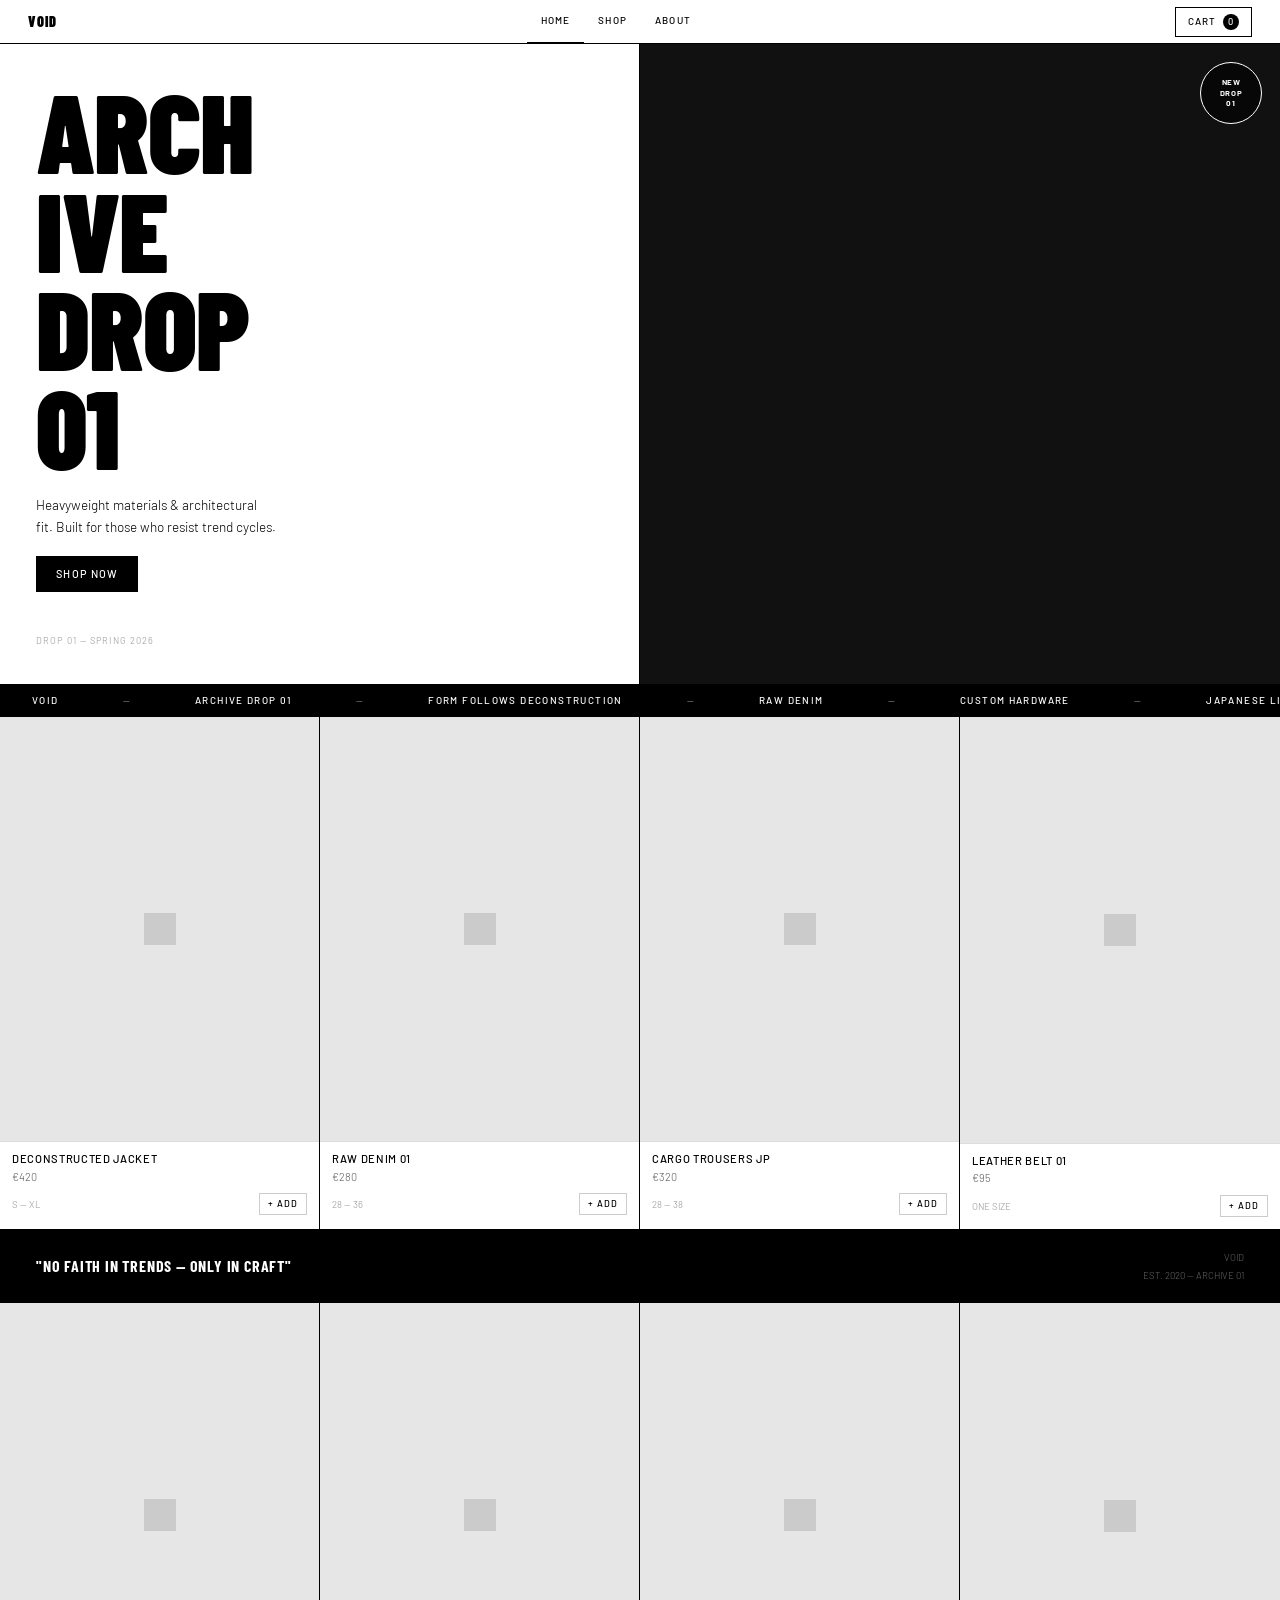
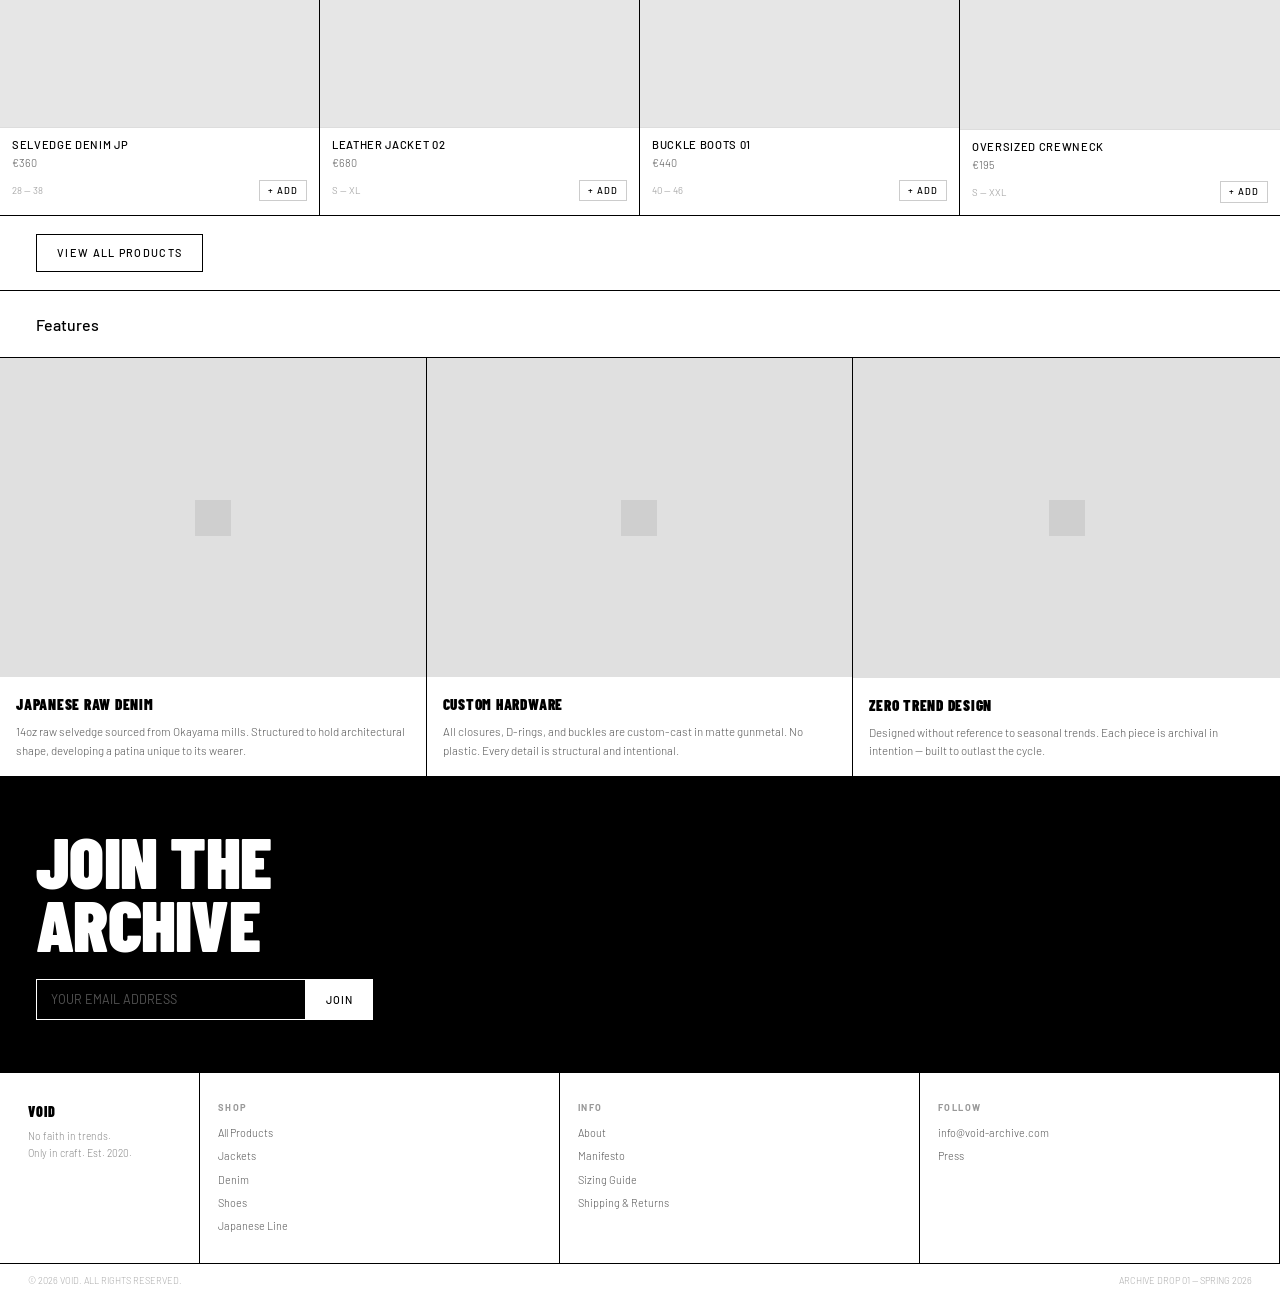
==== index.html @ afbc266a "Add files via upload" ====
<!DOCTYPE html>
<html lang="en">
<head>
  <meta charset="UTF-8" />
  <meta name="viewport" content="width=device-width, initial-scale=1.0" />
  <title>VOID</title>
  <link rel="preconnect" href="https://fonts.googleapis.com" />
  <link href="https://fonts.googleapis.com/css2?family=Barlow+Condensed:wght@700;900&family=Barlow:wght@300;400;500&display=swap" rel="stylesheet" />
  <link rel="stylesheet" href="style.css" />
</head>
<body>

<header>
  <span class="logo" role="button" tabindex="0" onclick="go('landing')">VOID</span>
  <nav class="nav">
    <span class="nav-link active" role="button" tabindex="0" id="nl-landing" onclick="go('landing')">HOME</span>
    <span class="nav-link" role="button" tabindex="0" id="nl-shop" onclick="go('shop')">SHOP</span>
    <span class="nav-link" role="button" tabindex="0" id="nl-about" onclick="go('about')">ABOUT</span>
  </nav>
  <button class="cart-btn" onclick="toggleCart()">
    CART <span class="cart-count" id="cart-count">0</span>
  </button>
</header>

<!-- home page -->
<div class="page active" id="page-landing">

  <section class="hero">
    <div class="hero-l">
      <div>
        <h1 class="d hero-title">ARCH<br>IVE<br>DROP<br>01</h1>
        <div class="hero-desc">
          <p>Heavyweight materials &amp; architectural fit. Built for those who resist trend cycles.</p>
          <button class="btn btn-black" onclick="go('shop')">SHOP NOW</button>
        </div>
      </div>
      <span class="hero-drop">Drop 01 — Spring 2026</span>
    </div>
    <div class="hero-r">
      <img class="hero-photo" id="b64-img-1" src="[data-uri]" alt="VOID Archive Drop 01" />
      <div class="hero-badge">NEW<br>DROP<br>01</div>
    </div>
  </section>

  <!-- scrolling text -->
  <div class="ticker">
    <div class="ticker-inner">
      <span class="ticker-item">VOID</span><span class="ticker-item ticker-sep">—</span>
      <span class="ticker-item">ARCHIVE DROP 01</span><span class="ticker-item ticker-sep">—</span>
      <span class="ticker-item">FORM FOLLOWS DECONSTRUCTION</span><span class="ticker-item ticker-sep">—</span>
      <span class="ticker-item">RAW DENIM</span><span class="ticker-item ticker-sep">—</span>
      <span class="ticker-item">CUSTOM HARDWARE</span><span class="ticker-item ticker-sep">—</span>
      <span class="ticker-item">JAPANESE LINE</span><span class="ticker-item ticker-sep">—</span>
      <span class="ticker-item">VOID</span><span class="ticker-item ticker-sep">—</span>
      <span class="ticker-item">ARCHIVE DROP 01</span><span class="ticker-item ticker-sep">—</span>
      <span class="ticker-item">FORM FOLLOWS DECONSTRUCTION</span><span class="ticker-item ticker-sep">—</span>
      <span class="ticker-item">RAW DENIM</span><span class="ticker-item ticker-sep">—</span>
      <span class="ticker-item">CUSTOM HARDWARE</span><span class="ticker-item ticker-sep">—</span>
      <span class="ticker-item">JAPANESE LINE</span><span class="ticker-item ticker-sep">—</span>
    </div>
  </div>

  <!-- products list -->
  <section class="pstrip">
    <div class="pcard" role="button" tabindex="0" onclick="addToCart('DECONSTRUCTED JACKET', 420)">
      <div class="pthumb"><svg width="32" height="32" viewBox="0 0 32 32" class="ph"><rect width="32" height="32" fill="#555"/></svg><div class="pthumb-ov"></div></div>
      <div class="pinfo">
        <div class="pname">DECONSTRUCTED JACKET</div><div class="pprice">€420</div></div>
      <div class="pmeta"><span class="psizes">S — XL</span><button class="padd" onclick="event.stopPropagation();addToCart('DECONSTRUCTED JACKET', 420)">+ ADD</button></div>
    </div>
    <div class="pcard" role="button" tabindex="0" onclick="addToCart('RAW DENIM 01', 280)">
      <div class="pthumb"><svg width="32" height="32" viewBox="0 0 32 32" class="ph"><rect width="32" height="32" fill="#555"/></svg><div class="pthumb-ov"></div></div>
      <div class="pinfo">
        <div class="pname">RAW DENIM 01</div><div class="pprice">€280</div></div>
      <div class="pmeta"><span class="psizes">28 — 36</span><button class="padd" onclick="event.stopPropagation();addToCart('RAW DENIM 01', 280)">+ ADD</button></div>
    </div>
    <div class="pcard" role="button" tabindex="0" onclick="addToCart('CARGO TROUSERS JP', 320)">
      <div class="pthumb"><svg width="32" height="32" viewBox="0 0 32 32" class="ph"><rect width="32" height="32" fill="#555"/></svg><div class="pthumb-ov"></div></div>
      <div class="pinfo">
        <div class="pname">CARGO TROUSERS JP</div><div class="pprice">€320</div></div>
      <div class="pmeta"><span class="psizes">28 — 38</span><button class="padd" onclick="event.stopPropagation();addToCart('CARGO TROUSERS JP', 320)">+ ADD</button></div>
    </div>
    <div class="pcard" role="button" tabindex="0" onclick="addToCart('LEATHER BELT 01', 95)">
      <div class="pthumb"><svg width="32" height="32" viewBox="0 0 32 32" class="ph"><rect width="32" height="32" fill="#555"/></svg><div class="pthumb-ov"></div></div>
      <div class="pinfo">
        <div class="pname">LEATHER BELT 01</div><div class="pprice">€95</div></div>
      <div class="pmeta"><span class="psizes">ONE SIZE</span><button class="padd" onclick="event.stopPropagation();addToCart('LEATHER BELT 01', 95)">+ ADD</button></div>
    </div>
  </section>

  <div class="qbanner">
    <span class="qtext">"NO FAITH IN TRENDS — ONLY IN CRAFT"</span>
    <span class="qmeta">VOID<br>EST. 2020 — ARCHIVE 01</span>
  </div>

  <!-- products list -->
  <section class="pstrip">
    <div class="pcard" role="button" tabindex="0" onclick="addToCart('SELVEDGE DENIM JP', 360)">
      <div class="pthumb"><svg width="32" height="32" viewBox="0 0 32 32" class="ph"><rect width="32" height="32" fill="#555"/></svg><div class="pthumb-ov"></div></div>
      <div class="pinfo">
        <div class="pname">SELVEDGE DENIM JP</div><div class="pprice">€360</div></div>
      <div class="pmeta"><span class="psizes">28 — 38</span><button class="padd" onclick="event.stopPropagation();addToCart('SELVEDGE DENIM JP', 360)">+ ADD</button></div>
    </div>
    <div class="pcard" role="button" tabindex="0" onclick="addToCart('LEATHER JACKET 02', 680)">
      <div class="pthumb"><svg width="32" height="32" viewBox="0 0 32 32" class="ph"><rect width="32" height="32" fill="#555"/></svg><div class="pthumb-ov"></div></div>
      <div class="pinfo">
        <div class="pname">LEATHER JACKET 02</div><div class="pprice">€680</div></div>
      <div class="pmeta"><span class="psizes">S — XL</span><button class="padd" onclick="event.stopPropagation();addToCart('LEATHER JACKET 02', 680)">+ ADD</button></div>
    </div>
    <div class="pcard" role="button" tabindex="0" onclick="addToCart('BUCKLE BOOTS 01', 440)">
      <div class="pthumb"><svg width="32" height="32" viewBox="0 0 32 32" class="ph"><rect width="32" height="32" fill="#555"/></svg><div class="pthumb-ov"></div></div>
      <div class="pinfo">
        <div class="pname">BUCKLE BOOTS 01</div><div class="pprice">€440</div></div>
      <div class="pmeta"><span class="psizes">40 — 46</span><button class="padd" onclick="event.stopPropagation();addToCart('BUCKLE BOOTS 01', 440)">+ ADD</button></div>
    </div>
    <div class="pcard" role="button" tabindex="0" onclick="addToCart('OVERSIZED CREWNECK', 195)">
      <div class="pthumb"><svg width="32" height="32" viewBox="0 0 32 32" class="ph"><rect width="32" height="32" fill="#555"/></svg><div class="pthumb-ov"></div></div>
      <div class="pinfo">
        <div class="pname">OVERSIZED CREWNECK</div><div class="pprice">€195</div></div>
      <div class="pmeta"><span class="psizes">S — XXL</span><button class="padd" onclick="event.stopPropagation();addToCart('OVERSIZED CREWNECK', 195)">+ ADD</button></div>
    </div>
  </section>

  <div class="view-all">
    <button class="btn btn-outline" onclick="go('shop')">VIEW ALL PRODUCTS</button>
  </div>

  <!-- features -->
  <section class="feat-sec">
    <div class="feat-hd">Features</div>
    <div class="feat-grid">
      <div class="feat-card">
        <div class="feat-thumb"><svg width="36" height="36" viewBox="0 0 36 36" class="ph"><rect width="36" height="36" fill="#888"/></svg></div>
        <div class="feat-body"><div class="feat-title">JAPANESE RAW DENIM</div><div class="feat-desc">14oz raw selvedge sourced from Okayama mills. Structured to hold architectural shape, developing a patina unique to its wearer.</div></div>
      </div>
      <div class="feat-card">
        <div class="feat-thumb"><svg width="36" height="36" viewBox="0 0 36 36" class="ph"><rect width="36" height="36" fill="#888"/></svg></div>
        <div class="feat-body"><div class="feat-title">CUSTOM HARDWARE</div><div class="feat-desc">All closures, D-rings, and buckles are custom-cast in matte gunmetal. No plastic. Every detail is structural and intentional.</div></div>
      </div>
      <div class="feat-card">
        <div class="feat-thumb"><svg width="36" height="36" viewBox="0 0 36 36" class="ph"><rect width="36" height="36" fill="#888"/></svg></div>
        <div class="feat-body"><div class="feat-title">ZERO TREND DESIGN</div><div class="feat-desc">Designed without reference to seasonal trends. Each piece is archival in intention — built to outlast the cycle.</div></div>
      </div>
    </div>
  </section>

  <!-- email signup -->
  <section class="nlsec">
    <h2 class="d nl-title">JOIN THE<br>ARCHIVE</h2>
    <form class="nl-form" onsubmit="handleNL(event)">
      <input class="nl-inp" type="email" placeholder="YOUR EMAIL ADDRESS" required />
      <button class="nl-sub" type="submit">JOIN</button>
    </form>
  </section>

<footer>
    <div class="f-brand"><span class="f-logo">VOID</span><p class="f-tag">No faith in trends.<br>Only in craft. Est. 2020.</p></div>
    <div class="f-col"><div class="f-col-title">Shop</div><div class="f-links"><a href="#" onclick="go(\'shop\'); return false;">All Products</a><a href="#" onclick="go(\'shop\'); return false;">Jackets</a><a href="#" onclick="go(\'shop\'); return false;">Denim</a><a href="#" onclick="go(\'shop\'); return false;">Shoes</a><a href="#" onclick="go(\'shop\'); return false;">Japanese Line</a></div></div>
    <div class="f-col"><div class="f-col-title">Info</div><div class="f-links"><a href="#" onclick="go(\'about\'); return false;">About</a><a href="#" onclick="go(\'about\'); return false;">Manifesto</a><a href="#">Sizing Guide</a><a href="#">Shipping &amp; Returns</a></div></div>
    <div class="f-col"><div class="f-col-title">Follow</div><div class="f-links"><a href="mailto:info@void-archive.com">info@void-archive.com</a><a href="#">Press</a></div></div>
    <div class="f-copy"><span>© 2026 VOID. ALL RIGHTS RESERVED.</span><span>ARCHIVE DROP 01 — SPRING 2026</span></div>
  </footer>
</div>

<!-- shop page -->
<div class="page" id="page-shop">
  <section class="shop-hero">
    <div><h1 class="d shop-title">ARCHIVE<br>DROP 01</h1></div>
    <div class="shop-meta"><p>Showing <strong id="pcount">12</strong> products</p><p>Spring / Summer 2026</p></div>
  </section>
  <div class="shop-filters">
    <button class="filter-btn active" onclick="filter(this,'all')">ALL</button>
    <button class="filter-btn" onclick="filter(this,'jackets')">JACKETS</button>
    <button class="filter-btn" onclick="filter(this,'denim')">DENIM</button>
    <button class="filter-btn" onclick="filter(this,'shoes')">SHOES</button>
    <button class="filter-btn" onclick="filter(this,'belts')">BELTS</button>
    <button class="filter-btn" onclick="filter(this,'sweatshirts')">SWEATSHIRTS</button>
    <button class="filter-btn" onclick="filter(this,'leather')">LEATHER</button>
  </div>
  <div class="shop-grid" id="shop-grid"></div>

<footer>
    <div class="f-brand"><span class="f-logo">VOID</span><p class="f-tag">No faith in trends.<br>Only in craft.</p></div>
    <div class="f-col"><div class="f-col-title">Shop</div><div class="f-links"><a href="#" onclick="go(\'shop\'); return false;">All Products</a><a href="#" onclick="go(\'landing\'); return false;">Home</a></div></div>
    <div class="f-col"><div class="f-col-title">Info</div><div class="f-links"><a href="#" onclick="go(\'about\'); return false;">About</a><a href="#">Sizing Guide</a></div></div>
    <div class="f-col"><div class="f-col-title">Follow</div><div class="f-links"><a href="https://www.instagram.com/void/" target="_blank">Instagram</a></div></div>
    <div class="f-copy"><span>© 2026 VOID.</span><span>ARCHIVE DROP 01</span></div>
  </footer>
</div>

<!-- about page -->
<div class="page" id="page-about">
  <section class="about-hero">
    <div class="about-l">
      <h1 class="d about-title">VOID</h1>
      <p class="about-sub">Raw materials, architectural fit, utilitarian details. Built for those who embrace the void.</p>
    </div>
    <div class="about-r">
      <img class="about-photo" id="b64-img-2" src="[data-uri]" alt="VOID" />
    </div>
  </section>

  <section class="manifesto">
    <div class="mf-label">MANIFESTO</div>
    <div class="mf-text">VOID IS BUILT ON THE REJECTION OF FAST FASHION AND SEASONAL CYCLES. WE FOCUS ON RAW MATERIALS, HEAVYWEIGHT CONSTRUCTION, AND UTILITARIAN DETAILS THAT RESIST THE DISPOSABLE. EACH PIECE IS AN ARCHIVE OBJECT — DESIGNED TO OUTLAST ITS ERA.</div>
  </section>

  <section class="pillars">
    <div class="pillar"><div class="pillar-title">FORM</div><div class="pillar-text">Every silhouette begins with a structural proposition. We design from the inside out — construction first, aesthetics second.</div></div>
    <div class="pillar"><div class="pillar-title">MATERIAL</div><div class="pillar-text">Japanese selvedge denim, Italian raw canvas, hand-tanned leather. Materials chosen for their structural integrity and ability to develop character over time.</div></div>
    <div class="pillar"><div class="pillar-title">ABSENCE</div><div class="pillar-text">No logos on the outside. No seasonal colours. No ornament for its own sake. What remains after removal is the garment.</div></div>
  </section>

  <section class="faq-sec">
    <div class="d faq-hd">FAQ</div>
    <div>
      <div class="faq-item" role="button" tabindex="0" onclick="faq(this)"><div class="faq-q"><span>Do you restock sold-out pieces?</span><span class="faq-tog">+</span></div><div class="faq-ans"><div class="faq-ans-in">No. Each drop is a limited archive edition. Once it is gone, it is gone. We do not mass-produce and we do not restock — this is intentional.</div></div></div>
      <div class="faq-item" role="button" tabindex="0" onclick="faq(this)"><div class="faq-q"><span>What is your sizing philosophy?</span><span class="faq-tog">+</span></div><div class="faq-ans"><div class="faq-ans-in">Our pieces are designed with an oversized architectural fit. We recommend sizing up if in doubt. All measurements are listed per product.</div></div></div>
      <div class="faq-item" role="button" tabindex="0" onclick="faq(this)"><div class="faq-q"><span>Where are garments produced?</span><span class="faq-tog">+</span></div><div class="faq-ans"><div class="faq-ans-in">Production is split between Japan (denim, Japanese Line) and Portugal (outerwear, leather). Small batches only — never factories, always ateliers.</div></div></div>
      <div class="faq-item" role="button" tabindex="0" onclick="faq(this)"><div class="faq-q"><span>What is your return policy?</span><span class="faq-tog">+</span></div><div class="faq-ans"><div class="faq-ans-in">Returns within 14 days of delivery, unworn, with tags attached. No returns on sale items or made-to-order pieces.</div></div></div>
    </div>
  </section>

<footer>
    <div class="f-brand"><span class="f-logo">VOID</span><p class="f-tag">No faith in trends.<br>Only in craft.</p></div>
    <div class="f-col"><div class="f-col-title">Shop</div><div class="f-links"><a href="#" onclick="go(\'shop\'); return false;">All Products</a><a href="#" onclick="go(\'landing\'); return false;">Home</a></div></div>
    <div class="f-col"><div class="f-col-title">Info</div><div class="f-links"><a href="#" onclick="go(\'about\'); return false;">About</a><a href="#">Sizing Guide</a></div></div>
    <div class="f-col"><div class="f-col-title">Follow</div><div class="f-links"><a href="https://www.instagram.com/nofaithstudios/" target="_blank">Instagram</a></div></div>
    <div class="f-copy"><span>© 2026 VOID.</span><span>ARCHIVE DROP 01</span></div>
  </footer>
</div>

<!-- cart sidebar -->
<div class="c-overlay" id="cart-overlay">
  <div class="c-backdrop" role="button" tabindex="0" aria-label="Close cart" onclick="toggleCart()"></div>
  <div class="c-panel">
    <div class="c-top-logo">VOID</div>
    <div class="c-header">
      <div class="c-title">♦ CART</div>
      <button class="c-close" onclick="toggleCart()">×</button>
    </div>
    <div class="c-body" id="cart-body"></div>
    <div class="c-latest">
      <div class="c-latest-title">Latest Collection</div>
      <div class="c-latest-strip" id="latest-strip"></div>
    </div>
    <div class="c-footer" id="cart-foot" style="display:none">
      <div class="c-subtotal"><span>Subtotal</span><span id="cart-total">€0</span></div>
      <button class="c-checkout" onclick="checkout()">CHECKOUT</button>
    </div>
  </div>
</div>

<div class="toast" id="toast">
---- style.css ----
*,*::before,*::after {
box-sizing:border-box;
margin:0;
padding:0
}

html {
scroll-behavior:smooth
}

body {
background:#fff;
color:#000;
font-family:"Barlow",sans-serif;
font-weight:400;
line-height:1.5;
overflow-x:hidden
}

button {
cursor:pointer;
border:none;
background:none;
font:inherit;
color:inherit
}

a {
color:inherit;
text-decoration:none;
cursor:pointer
}

img {
display:block;
max-width:100%
}

.d {
font-family:"Barlow Condensed",sans-serif;
font-weight:900;
text-transform:uppercase;
line-height:.88;
letter-spacing:-.01em
}

.page {
display:none
}

.page.active {
display:block
}

header {
position:sticky;
top:0;
z-index:200;
background:#fff;
border-bottom:1px solid #000;
display:flex;
align-items:center;
justify-content:space-between;
padding:0 28px;
height:44px
}

.logo {
font-family:"Barlow Condensed",sans-serif;
font-weight:900;
font-size:.9rem;
letter-spacing:.06em;
text-transform:uppercase;
cursor:pointer;
display:flex;
align-items:center;
gap:2px
}

.nav {
display:flex;
gap:0
}

.nav-link {
font-size:.62rem;
font-weight:500;
letter-spacing:.12em;
text-transform:uppercase;
cursor:pointer;
padding:0 14px;
height:44px;
display:flex;
align-items:center;
border-bottom:2px solid transparent;
transition:border-color .15s,background .15s
}

.nav-link:hover {
background:#f5f5f5
}

.nav-link.active {
border-bottom-color:#000
}

.cart-btn {
font-size:.62rem;
font-weight:500;
letter-spacing:.1em;
text-transform:uppercase;
display:flex;
align-items:center;
gap:7px;
padding:6px 12px;
border:1px solid #000;
transition:background .15s,color .15s
}

.cart-btn:hover {
background:#000;
color:#fff
}

.cart-count {
background:#000;
color:#fff;
border-radius:50%;
width:16px;
height:16px;
font-size:.58rem;
display:flex;
align-items:center;
justify-content:center
}

.cart-btn:hover .cart-count {
background:#fff;
color:#000
}

.hero {
display:grid;
grid-template-columns:1fr 1fr;
border-bottom:1px solid #000;
min-height:600px
}

.hero-l {
padding:36px;
border-right:1px solid #000;
display:flex;
flex-direction:column;
justify-content:space-between
}

.hero-title {
font-size:clamp(64px,9vw,112px)
}

.hero-desc {
margin-top:20px
}

.hero-desc p {
font-size:.85rem;
font-weight:300;
line-height:1.6;
max-width:240px
}

.hero-desc .btn {
margin-top:18px
}

.hero-drop {
font-size:.58rem;
color:#aaa;
letter-spacing:.12em;
text-transform:uppercase
}

.hero-r {
position:relative;
overflow:hidden;
background:#111
}

.hero-photo {
width:100%;
height:100%;
object-fit:cover;
object-position:center top;
display:block;
filter:contrast(1.04) brightness(.96)
}

.hero-badge {
position:absolute;
top:18px;
right:18px;
width:62px;
height:62px;
border:1.5px solid #fff;
border-radius:50%;
display:flex;
align-items:center;
justify-content:center;
font-size:.5rem;
font-weight:700;
letter-spacing:.07em;
text-transform:uppercase;
text-align:center;
line-height:1.35;
background:rgba(0,0,0,.6);
color:#fff;
animation:spin 14s linear infinite
}

@keyframes spin {
to {
transform:rotate(360deg)
}

}

.pstrip {
display:grid;
grid-template-columns:repeat(4,1fr);
border-bottom:1px solid #000
}

.pcard {
border-right:1px solid #000;
cursor:pointer;
transition:background .12s
}

.pcard:last-child {
border-right:none
}

.pcard:hover {
background:#fafafa
}

.pthumb {
aspect-ratio:3/4;
background:#e6e6e6;
display:flex;
align-items:center;
justify-content:center;
overflow:hidden;
border-bottom:1px solid #ddd;
position:relative
}

.pthumb svg {
opacity:.18
}

.pthumb-ov {
position:absolute;
inset:0;
background:rgba(0,0,0,.04);
opacity:0;
transition:opacity .15s
}

.pcard:hover .pthumb-ov {
opacity:1
}

.pinfo {
padding:9px 12px 3px
}

.pname {
font-size:.7rem;
font-weight:500;
text-transform:uppercase;
letter-spacing:.06em
}

.pprice {
font-size:.68rem;
font-weight:300;
color:#555;
margin-top:1px
}

.pmeta {
padding:5px 12px 12px;
display:flex;
justify-content:space-between;
align-items:center
}

.psizes {
font-size:.6rem;
color:#aaa
}

.padd {
font-size:.58rem;
font-weight:500;
letter-spacing:.1em;
text-transform:uppercase;
border:1px solid #ccc;
padding:3px 8px;
transition:background .12s,color .12s,border-color .12s
}

.padd:hover {
background:#000;
color:#fff;
border-color:#000
}

.qbanner {
background:#000;
color:#fff;
padding:18px 36px;
display:flex;
align-items:center;
justify-content:space-between;
border-bottom:1px solid #000
}

.qtext {
font-family:"Barlow Condensed",sans-serif;
font-weight:700;
font-size:1rem;
letter-spacing:.05em;
text-transform:uppercase
}

.qmeta {
font-size:.6rem;
font-weight:300;
color:#666;
text-align:right;
line-height:1.9
}

.ticker {
background:#000;
color:#fff;
overflow:hidden;
height:32px;
display:flex;
align-items:center;
border-bottom:1px solid #000
}

.ticker-inner {
display:flex;
gap:0;
white-space:nowrap;
animation:ticker 22s linear infinite
}

@keyframes ticker {
from {
transform:translateX(0)
}

to {
transform:translateX(-50%)
}

}

.ticker-item {
font-size:.62rem;
font-weight:500;
letter-spacing:.14em;
text-transform:uppercase;
padding:0 32px
}

.ticker-sep {
opacity:.4
}

.feat-sec {
border-bottom:1px solid #000
}

.feat-hd {
padding:22px 36px 0;
font-size:1rem;
font-weight:500
}

.feat-grid {
display:grid;
grid-template-columns:repeat(3,1fr);
margin-top:20px
}

.feat-card {
border-right:1px solid #000;
border-top:1px solid #000
}

.feat-card:last-child {
border-right:none
}

.feat-thumb {
aspect-ratio:4/3;
background:#e0e0e0;
display:flex;
align-items:center;
justify-content:center
}

.feat-body {
padding:16px
}

.feat-title {
font-family:"Barlow Condensed",sans-serif;
font-weight:900;
font-size:.95rem;
letter-spacing:.05em;
text-transform:uppercase
}

.feat-desc {
font-size:.72rem;
font-weight:300;
color:#555;
margin-top:6px;
line-height:1.6
}

.nlsec {
background:#000;
color:#fff;
padding:52px 36px
}

.nl-title {
font-size:clamp(42px,6vw,72px)
}

.nl-form {
display:flex;
margin-top:24px
}

.nl-inp {
background:transparent;
border:1px solid #fff;
color:#fff;
padding:10px 14px;
font:inherit;
font-size:.78rem;
width:270px;
outline:none
}

.nl-inp::placeholder {
color:#555
}

.nl-inp:focus {
border-color:#bbb
}

.nl-sub {
background:#fff;
color:#000;
padding:10px 20px;
font-size:.68rem;
font-weight:500;
letter-spacing:.1em;
text-transform:uppercase;
transition:background .15s
}

.nl-sub:hover {
background:#ddd
}

footer {
border-top:1px solid #000;
display:grid;
grid-template-columns:200px 1fr 1fr 1fr
}

.f-brand {
padding:28px 20px 28px 28px;
border-right:1px solid #000
}

.f-logo {
font-family:"Barlow Condensed",sans-serif;
font-weight:900;
font-size:.88rem;
letter-spacing:.06em;
text-transform:uppercase;
display:block;
margin-bottom:6px
}

.f-tag {
font-size:.64rem;
font-weight:300;
color:#888;
line-height:1.6
}

.f-col {
padding:28px 18px;
border-right:1px solid #000
}

.f-col:last-child {
border-right:none
}

.f-col-title {
font-size:.58rem;
font-weight:700;
letter-spacing:.16em;
text-transform:uppercase;
color:#999;
margin-bottom:10px
}

.f-links {
display:flex;
flex-direction:column;
gap:7px
}

.f-links a {
font-size:.68rem;
font-weight:300;
color:#555;
transition:color .15s
}

.f-links a:hover {
color:#000
}

.f-copy {
grid-column:1/-1;
border-top:1px solid #000;
padding:10px 28px;
display:flex;
justify-content:space-between;
font-size:.58rem;
font-weight:300;
color:#aaa
}

.btn {
display:inline-flex;
align-items:center;
padding:10px 20px;
font-size:.68rem;
font-weight:500;
letter-spacing:.12em;
text-transform:uppercase;
cursor:pointer;
transition:background .15s,color .15s
}

.btn-black {
background:#000;
color:#fff
}

.btn-black:hover {
background:#333
}

.btn-outline {
background:transparent;
color:#000;
border:1px solid #000
}

.btn-outline:hover {
background:#000;
color:#fff
}

.shop-hero {
padding:28px 36px;
border-bottom:1px solid #000;
display:flex;
justify-content:space-between;
align-items:flex-start
}

.shop-title {
font-size:clamp(48px,8vw,90px)
}

.shop-meta p {
font-size:.68rem;
font-weight:300;
color:#666;
line-height:1.9;
text-align:right
}

.shop-filters {
display:flex;
border-bottom:1px solid #000;
overflow-x:auto
}

.filter-btn {
flex-shrink:0;
padding:10px 18px;
font-size:.62rem;
font-weight:500;
letter-spacing:.1em;
text-transform:uppercase;
border-right:1px solid #000;
border-bottom:2px solid transparent;
transition:background .12s
}

.filter-btn:hover {
background:#f5f5f5
}

.filter-btn.active {
border-bottom-color:#000;
background:#f9f9f9
}

.shop-grid {
display:grid;
grid-template-columns:repeat(3,1fr);
border-bottom:1px solid #000
}

.sp {
border-right:1px solid #000;
border-bottom:1px solid #000;
cursor:pointer;
transition:background .12s
}

.sp:nth-child(3n) {
border-right:none
}

.sp:hover {
background:#fafafa
}

.sp-thumb {
aspect-ratio:3/4;
background:#e8e8e8;
display:flex;
align-items:center;
justify-content:center;
position:relative;
overflow:hidden
}

.sp-quick {
position:absolute;
bottom:0;
left:0;
right:0;
background:#000;
color:#fff;
text-align:center;
padding:9px;
font-size:.6rem;
font-weight:500;
letter-spacing:.1em;
text-transform:uppercase;
opacity:0;
transition:opacity .18s
}

.sp:hover .sp-quick {
opacity:1
}

.sp-info {
padding:11px 14px 13px;
border-top:1px solid #000
}

.sp-row {
display:flex;
justify-content:space-between;
align-items:baseline
}

.sp-name {
font-size:.7rem;
font-weight:500;
text-transform:uppercase;
letter-spacing:.05em
}

.sp-price {
font-size:.7rem;
font-weight:300
}

.sp-sub {
display:flex;
justify-content:space-between;
margin-top:4px
}

.sp-sizes {
font-size:.6rem;
color:#aaa
}

.sp-left {
font-size:.6rem;
color:#bbb
}

.about-hero {
display:grid;
grid-template-columns:1fr 1fr;
border-bottom:1px solid #000
}

.about-l {
padding:40px 36px;
border-right:1px solid #000
}

.about-title {
font-size:clamp(48px,8vw,90px)
}

.about-sub {
font-size:.82rem;
font-weight:300;
max-width:250px;
margin-top:14px;
color:#444;
line-height:1.6
}

.about-r {
background:#111;
min-height:480px;
overflow:hidden
}

.about-photo {
width:100%;
height:100%;
object-fit:cover;
object-position:center top;
filter:brightness(.85)
}

.manifesto {
display:grid;
grid-template-columns:180px 1fr;
border-bottom:1px solid #000
}

.mf-label {
padding:36px 20px 36px 36px;
border-right:1px solid #000;
font-size:.58rem;
font-weight:700;
letter-spacing:.16em;
text-transform:uppercase;
color:#aaa
}

.mf-text {
padding:36px;
font-family:"Barlow Condensed",sans-serif;
font-weight:700;
font-size:clamp(14px,1.7vw,19px);
letter-spacing:.02em;
text-transform:uppercase;
line-height:1.45
}

.pillars {
display:grid;
grid-template-columns:repeat(3,1fr);
border-bottom:1px solid #000
}

.pillar {
border-right:1px solid #000;
padding:26px 22px
}

.pillar:last-child {
border-right:none
}

.pillar-title {
font-family:"Barlow Condensed",sans-serif;
font-weight:900;
font-size:1.3rem;
text-transform:uppercase;
letter-spacing:.04em;
margin-bottom:9px
}

.pillar-text {
font-size:.72rem;
font-weight:300;
color:#444;
line-height:1.65
}

.faq-sec {
border-bottom:1px solid #000
}

.faq-hd {
padding:24px 36px 0;
font-size:1.8rem
}

.faq-item {
border-top:1px solid #000;
cursor:pointer
}

.faq-q {
display:flex;
justify-content:space-between;
align-items:center;
padding:15px 36px;
font-size:.74rem;
user-select:none
}

.faq-tog {
font-size:.95rem;
font-weight:300;
transition:transform .2s
}

.faq-item.open .faq-tog {
transform:rotate(45deg)
}

.faq-ans {
max-height:0;
overflow:hidden;
transition:max-height .3s ease
}

.faq-ans-in {
padding:0 36px 18px;
font-size:.72rem;
font-weight:300;
color:#555;
line-height:1.65
}

.c-overlay {
display:none;
position:fixed;
inset:0;
z-index:500
}

.c-overlay.open {
display:flex
}

.c-backdrop {
position:absolute;
inset:0;
background:rgba(0,0,0,.4)
}

.c-panel {
position:absolute;
right:0;
top:0;
bottom:0;
width:400px;
background:#fff;
border-left:1px solid #000;
display:flex;
flex-direction:column;
animation:slideIn .22s ease
}

@keyframes slideIn {
from {
transform:translateX(100%)
}

to {
transform:translateX(0)
}

}

.c-top-logo {
padding:9px 20px;
border-bottom:1px solid #000;
font-family:"Barlow Condensed",sans-serif;
font-weight:900;
font-size:.78rem;
letter-spacing:.08em;
text-transform:uppercase
}

.c-header {
display:flex;
justify-content:space-between;
align-items:center;
padding:12px 20px;
border-bottom:1px solid #000
}

.c-title {
font-size:.68rem;
font-weight:700;
letter-spacing:.14em;
text-transform:uppercase;
display:flex;
align-items:center;
gap:8px
}

.c-close {
font-size:1.3rem;
line-height:1;
padding:2px 4px
}

.c-body {
flex:1;
overflow-y:auto
}

.c-empty {
display:flex;
flex-direction:column;
align-items:center;
justify-content:center;
padding:56px 20px;
text-align:center;
gap:14px
}

.c-empty p {
font-size:.74rem;
font-weight:300;
color:#999
}

.c-item {
display:grid;
grid-template-columns:76px 1fr auto;
gap:12px;
padding:14px 20px;
border-bottom:1px solid #ececec;
align-items:start
}

.c-item-thumb {
width:76px;
height:96px;
background:#e8e8e8;
display:flex;
align-items:center;
justify-content:center
}

.c-item-name {
font-size:.7rem;
font-weight:500;
text-transform:uppercase;
letter-spacing:.04em
}

.c-item-size {
font-size:.63rem;
color:#999;
margin-top:2px
}

.c-item-price {
font-size:.7rem;
white-space:nowrap
}

.c-qty {
display:flex;
align-items:center;
gap:9px;
margin-top:9px
}

.cq-btn {
width:22px;
height:22px;
border:1px solid #000;
display:flex;
align-items:center;
justify-content:center;
font-size:.8rem;
transition:background .12s,color .12s
}

.cq-btn:hover {
background:#000;
color:#fff
}

.cq-val {
font-size:.7rem;
min-width:14px;
text-align:center
}

.c-remove {
font-size:.58rem;
color:#bbb;
text-transform:uppercase;
letter-spacing:.08em;
margin-top:5px;
cursor:pointer;
transition:color .12s
}

.c-remove:hover {
color:#000
}

.c-latest {
padding:14px 20px;
border-top:1px solid #000
}

.c-latest-title {
font-size:.56rem;
font-weight:700;
letter-spacing:.16em;
text-transform:uppercase;
color:#aaa;
margin-bottom:10px
}

.c-latest-strip {
display:flex;
gap:5px;
overflow-x:auto
}

.c-litem {
flex-shrink:0;
width:52px;
height:68px;
background:#e0e0e0;
border:1px solid #d0d0d0;
cursor:pointer;
transition:opacity .15s
}

.c-litem:hover {
opacity:.7
}

.c-footer {
border-top:1px solid #000;
padding:18px 20px
}

.c-subtotal {
display:flex;
justify-content:space-between;
font-size:.72rem;
margin-bottom:12px
}

.c-checkout {
width:100%;
padding:13px;
background:#000;
color:#fff;
font-size:.66rem;
font-weight:500;
letter-spacing:.12em;
text-transform:uppercase;
transition:background .15s
}

.c-checkout:hover {
background:#333
}

.toast {
position:fixed;
bottom:22px;
left:50%;
transform:translateX(-50%) translateY(60px);
background:#000;
color:#fff;
padding:11px 22px;
font-size:.66rem;
font-weight:500;
letter-spacing:.1em;
text-transform:uppercase;
z-index:600;
opacity:0;
transition:transform .28s ease,opacity .28s ease;
pointer-events:none;
white-space:nowrap
}

.toast.show {
transform:translateX(-50%) translateY(0);
opacity:1
}

.ph {
opacity:.18
}


.view-all {
  padding:18px 36px;
  border-bottom:1px solid #000
}


/* ============================================================
   RESPONSIVE — TABLET (≤ 900px)
   ============================================================ */
@media (max-width: 900px) {

  /* Header */
  header { padding: 0 16px; }

  /* Hero */
  .hero { grid-template-columns: 1fr; min-height: auto; }
  .hero-l { border-right: none; border-bottom: 1px solid #000; padding: 24px 20px; }
  .hero-r { min-height: 340px; }

  /* Product strips: 2 columns */
  .pstrip { grid-template-columns: repeat(2, 1fr); }
  .pcard:nth-child(2) { border-right: none; }

  /* Features: 1 column */
  .feat-grid { grid-template-columns: 1fr; }
  .feat-card { border-right: none; }

  /* Shop grid: 2 columns */
  .shop-grid { grid-template-columns: repeat(2, 1fr); }
  .sp:nth-child(2n) { border-right: none; }
  .sp:nth-child(3n) { border-right: 1px solid #000; }

  /* About */
  .about-hero { grid-template-columns: 1fr; }
  .about-l { border-right: none; border-bottom: 1px solid #000; }
  .about-r { min-height: 300px; }

  /* Manifesto */
  .manifesto { grid-template-columns: 120px 1fr; }

  /* Pillars: 1 column */
  .pillars { grid-template-columns: 1fr; }
  .pillar { border-right: none; border-bottom: 1px solid #000; }
  .pillar:last-child { border-bottom: none; }

  /* Footer */
  footer { grid-template-columns: 1fr 1fr; }
  .f-brand { grid-column: 1 / -1; border-right: none; border-bottom: 1px solid #000; }
  .f-copy { grid-column: 1 / -1; }
}


/* ============================================================
   RESPONSIVE — MOBILE (≤ 600px)
   ============================================================ */
@media (max-width: 600px) {

  /* Header: hide full nav, show condensed */
  header { padding: 0 12px; height: 48px; }
  .nav-link { padding: 0 8px; font-size: .56rem; }

  /* Hero */
  .hero-l { padding: 20px 16px; }
  .hero-title { font-size: clamp(52px, 16vw, 72px); }
  .hero-r { min-height: 260px; }

  /* Quote banner */
  .qbanner { flex-direction: column; gap: 10px; padding: 14px 16px; }
  .qmeta { text-align: left; }

  /* Product strips: 1 column */
  .pstrip { grid-template-columns: 1fr; }
  .pcard { border-right: none; border-bottom: 1px solid #000; }
  .pthumb { aspect-ratio: 4/3; }

  /* View all button div */
  .view-all { padding: 14px 16px; }

  /* Features */
  .feat-hd { padding: 16px 16px 0; }
  .feat-body { padding: 12px; }

  /* Newsletter */
  .nlsec { padding: 36px 16px; }
  .nl-form { flex-direction: column; gap: 0; }
  .nl-inp { width: 100%; }
  .nl-sub { width: 100%; margin-top: -1px; }

  /* Footer: single column */
  footer { grid-template-columns: 1fr; }
  .f-col { border-right: none; border-bottom: 1px solid #000; }
  .f-col:last-of-type { border-bottom: none; }
  .f-copy { flex-direction: column; gap: 4px; }

  /* Shop hero */
  .shop-hero { padding: 20px 16px; }
  .shop-title { font-size: clamp(40px, 12vw, 72px); }

  /* Shop filters: horizontal scroll already works, just improve touch */
  .filter-btn { padding: 10px 14px; }

  /* Shop grid: 1 column on very small screens */
  .shop-grid { grid-template-columns: 1fr; }
  .sp { border-right: none; }
  .sp:nth-child(3n) { border-right: none; }

  /* Cart panel: full width */
  .c-panel { width: 100%; }

  /* FAQ */
  .faq-q { padding: 14px 16px; }
  .faq-ans-in { padding: 0 16px 14px; }

  /* About */
  .about-l { padding: 24px 16px; }

  /* Manifesto */
  .manifesto { grid-template-columns: 1fr; }
  .mf-label { border-right: none; border-bottom: 1px solid #000; padding: 20px 16px; }
  .mf-text { padding: 20px 16px; }

  .pillar { padding: 20px 16px; }
  .faq-hd { padding: 18px 16px 0; }
}
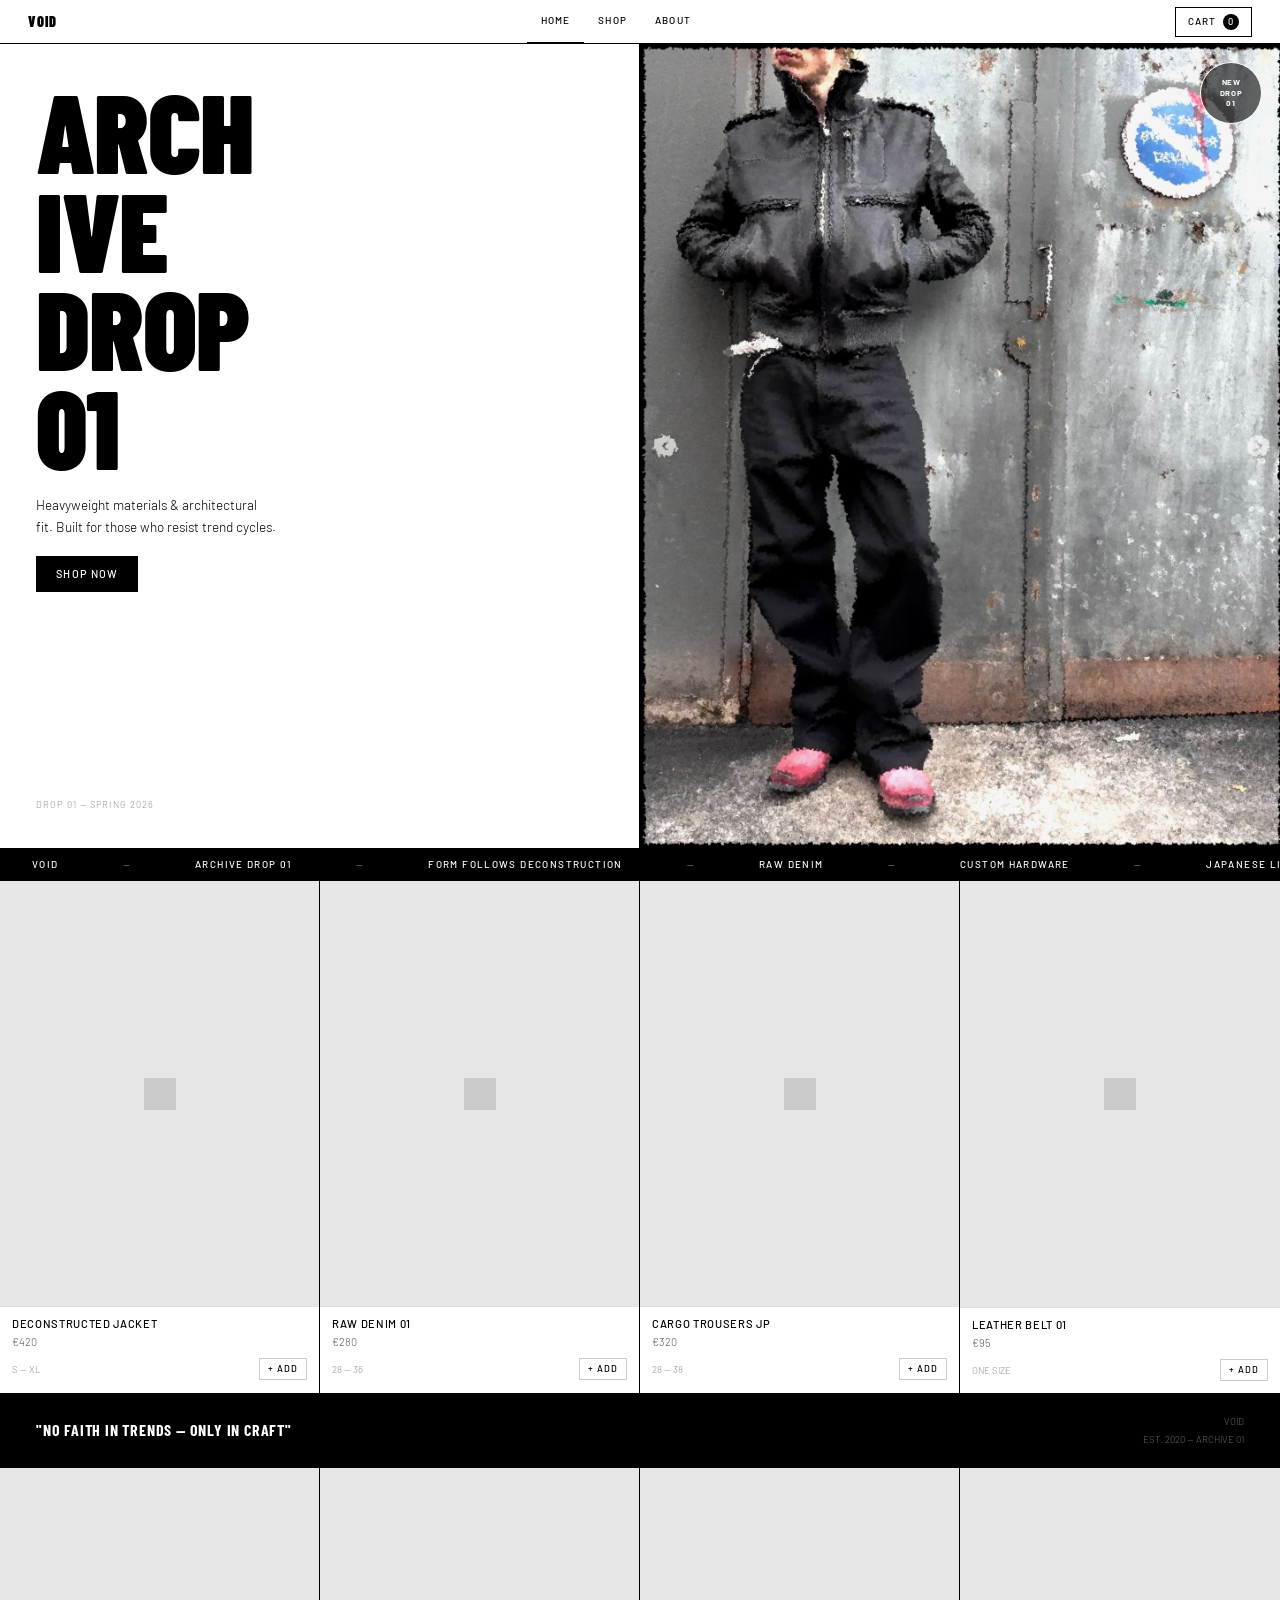
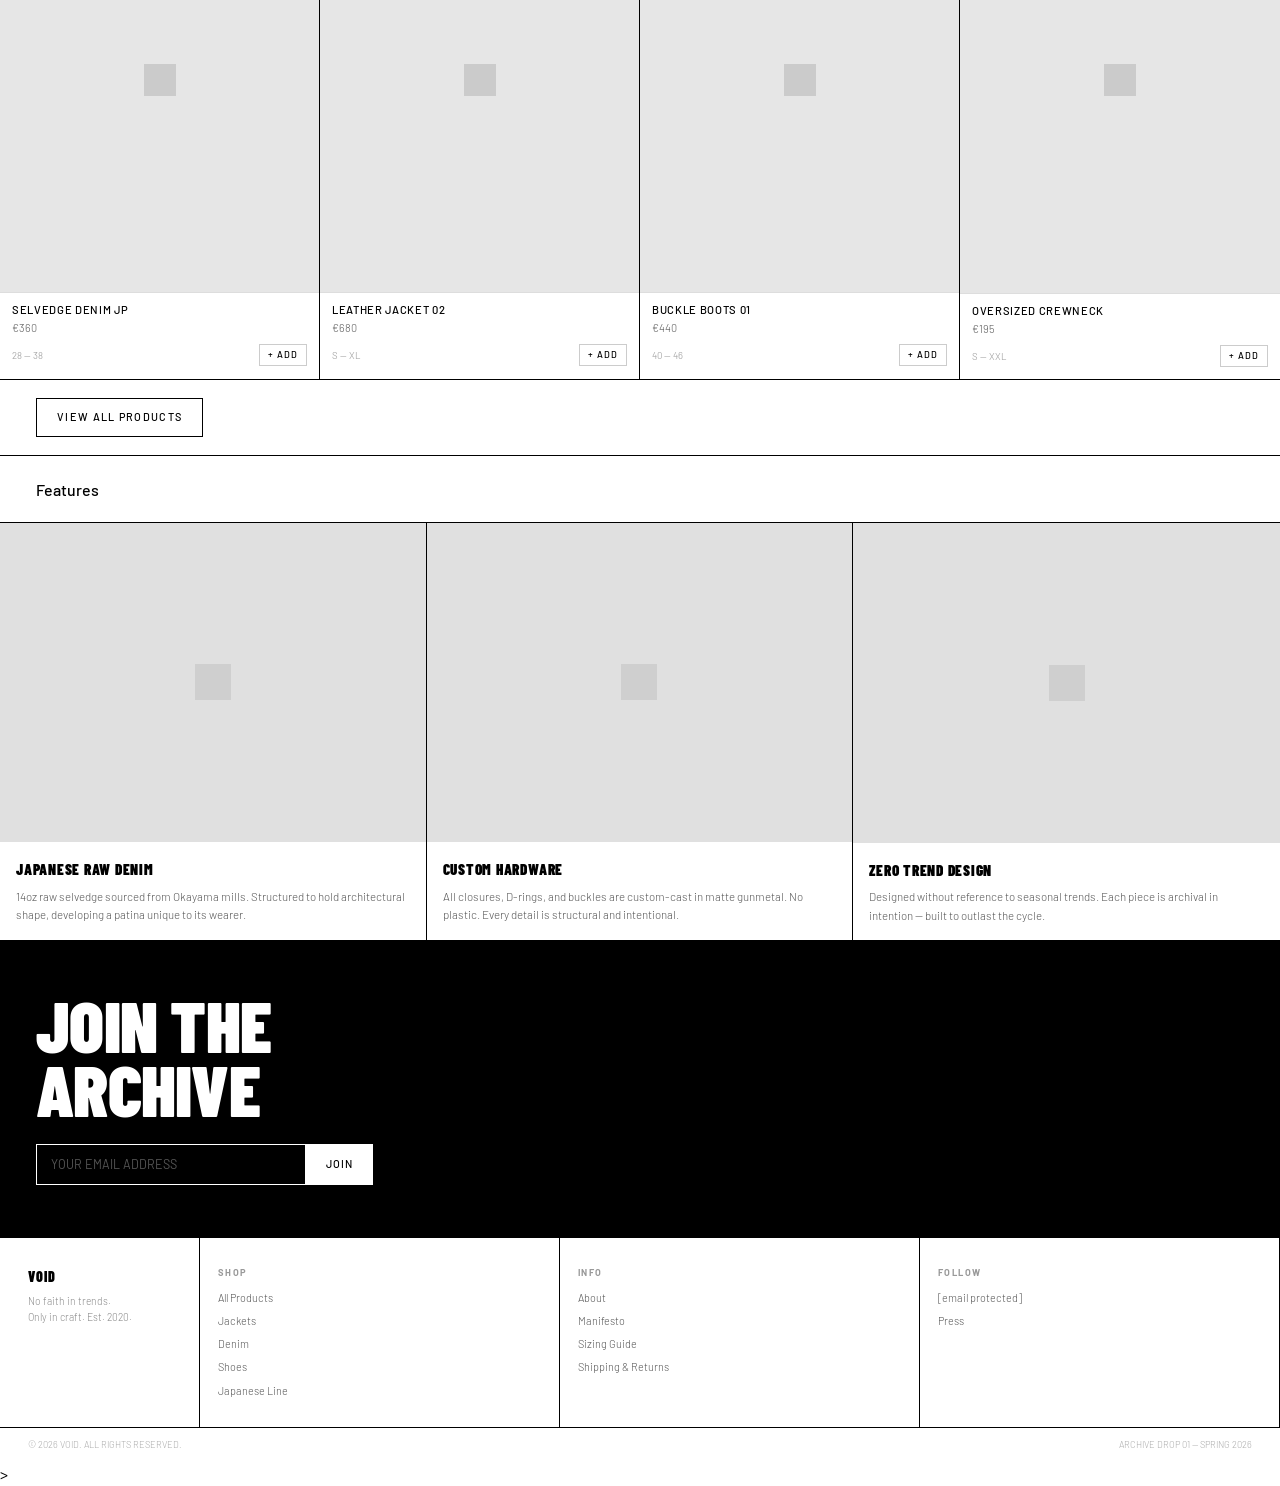
==== commit 78dd37c7: "Update index.html" ====
--- a/index.html
+++ b/index.html
@@ -157,7 +157,7 @@
     <div class="f-brand"><span class="f-logo">VOID</span><p class="f-tag">No faith in trends.<br>Only in craft. Est. 2020.</p></div>
     <div class="f-col"><div class="f-col-title">Shop</div><div class="f-links"><a href="#" onclick="go(\'shop\'); return false;">All Products</a><a href="#" onclick="go(\'shop\'); return false;">Jackets</a><a href="#" onclick="go(\'shop\'); return false;">Denim</a><a href="#" onclick="go(\'shop\'); return false;">Shoes</a><a href="#" onclick="go(\'shop\'); return false;">Japanese Line</a></div></div>
     <div class="f-col"><div class="f-col-title">Info</div><div class="f-links"><a href="#" onclick="go(\'about\'); return false;">About</a><a href="#" onclick="go(\'about\'); return false;">Manifesto</a><a href="#">Sizing Guide</a><a href="#">Shipping &amp; Returns</a></div></div>
-    <div class="f-col"><div class="f-col-title">Follow</div><div class="f-links"><a href="mailto:info@void-archive.com">info@void-archive.com</a><a href="#">Press</a></div></div>
+    <div class="f-col"><div class="f-col-title">Follow</div><div class="f-links"><a href="/cdn-cgi/l/email-protection#0c65626a634c7a636568216d7e6f64657a69226f6361"><span class="__cf_email__" data-cfemail="8fe6e1e9e0cff9e0e6eba2eefdece7e6f9eaa1ece0e2">[email&#160;protected]</span></a><a href="#">Press</a></div></div>
     <div class="f-copy"><span>© 2026 VOID. ALL RIGHTS RESERVED.</span><span>ARCHIVE DROP 01 — SPRING 2026</span></div>
   </footer>
 </div>
@@ -224,8 +224,7 @@
 <footer>
     <div class="f-brand"><span class="f-logo">VOID</span><p class="f-tag">No faith in trends.<br>Only in craft.</p></div>
     <div class="f-col"><div class="f-col-title">Shop</div><div class="f-links"><a href="#" onclick="go(\'shop\'); return false;">All Products</a><a href="#" onclick="go(\'landing\'); return false;">Home</a></div></div>
-    <div class="f-col"><div class="f-col-title">Info</div><div class="f-links"><a href="#" onclick="go(\'about\'); return false;">About</a><a href="#">Sizing Guide</a></div></div>
-    <div class="f-col"><div class="f-col-title">Follow</div><div class="f-links"><a href="https://www.instagram.com/nofaithstudios/" target="_blank">Instagram</a></div></div>
+    <div class="f-col"><div class="f-col-title">Info</div><div class="f-links"><a href="#" onclick="go(iv class="f-links"><a href="https://www.instagram.com/nofaithstudios/" target="_blank">Instagram</a></div></div>
     <div class="f-copy"><span>© 2026 VOID.</span><span>ARCHIVE DROP 01</span></div>
   </footer>
 </div>
@@ -251,4 +250,14 @@
   </div>
 </div>
 
-<div class="toast" id="toast">+<div class="toast" id="toast"></div>
+
+<script src="data.js"></script>
+<script src="script.js"></script>
+</body>
+</html>
+>
+  </div>
+</div>
+
+<div class="toast" id="toast"><script data-cfasync="false" src="/cdn-cgi/scripts/5c5dd728/cloudflare-static/email-decode.min.js"></script>
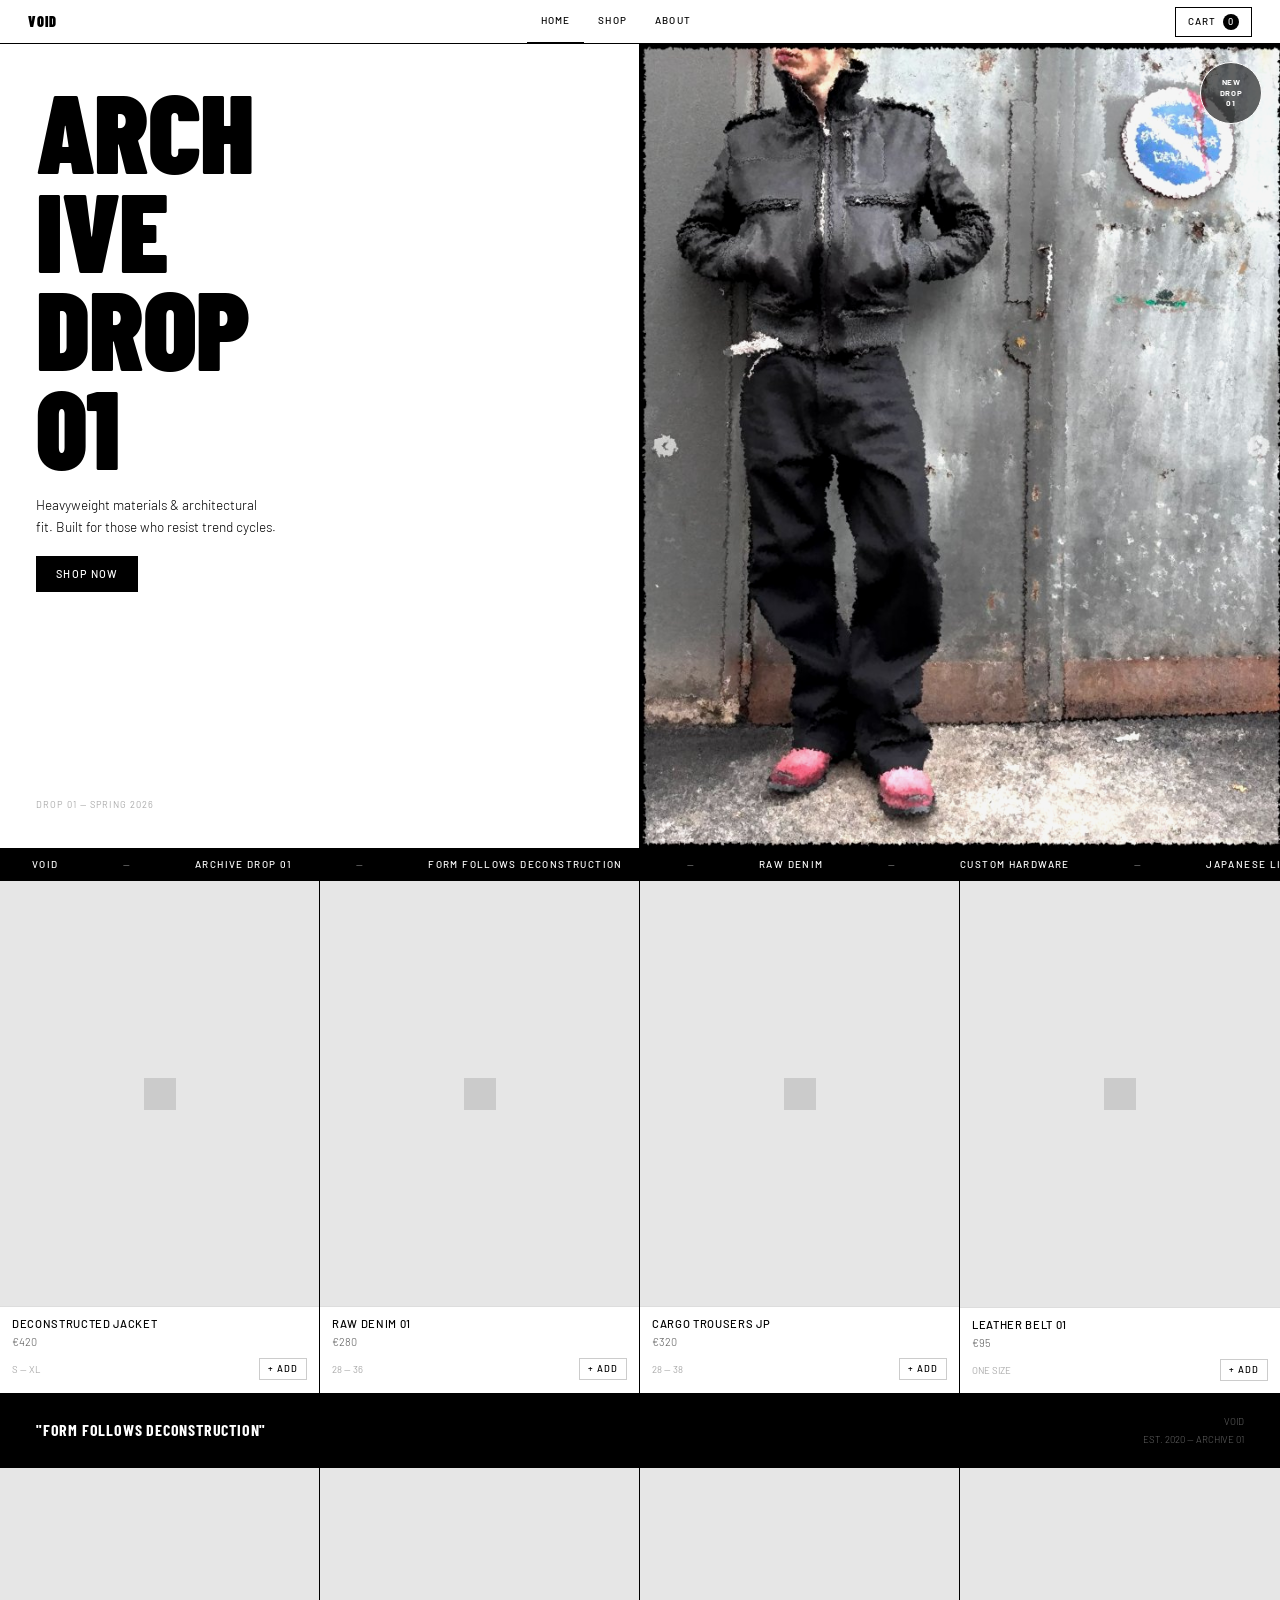
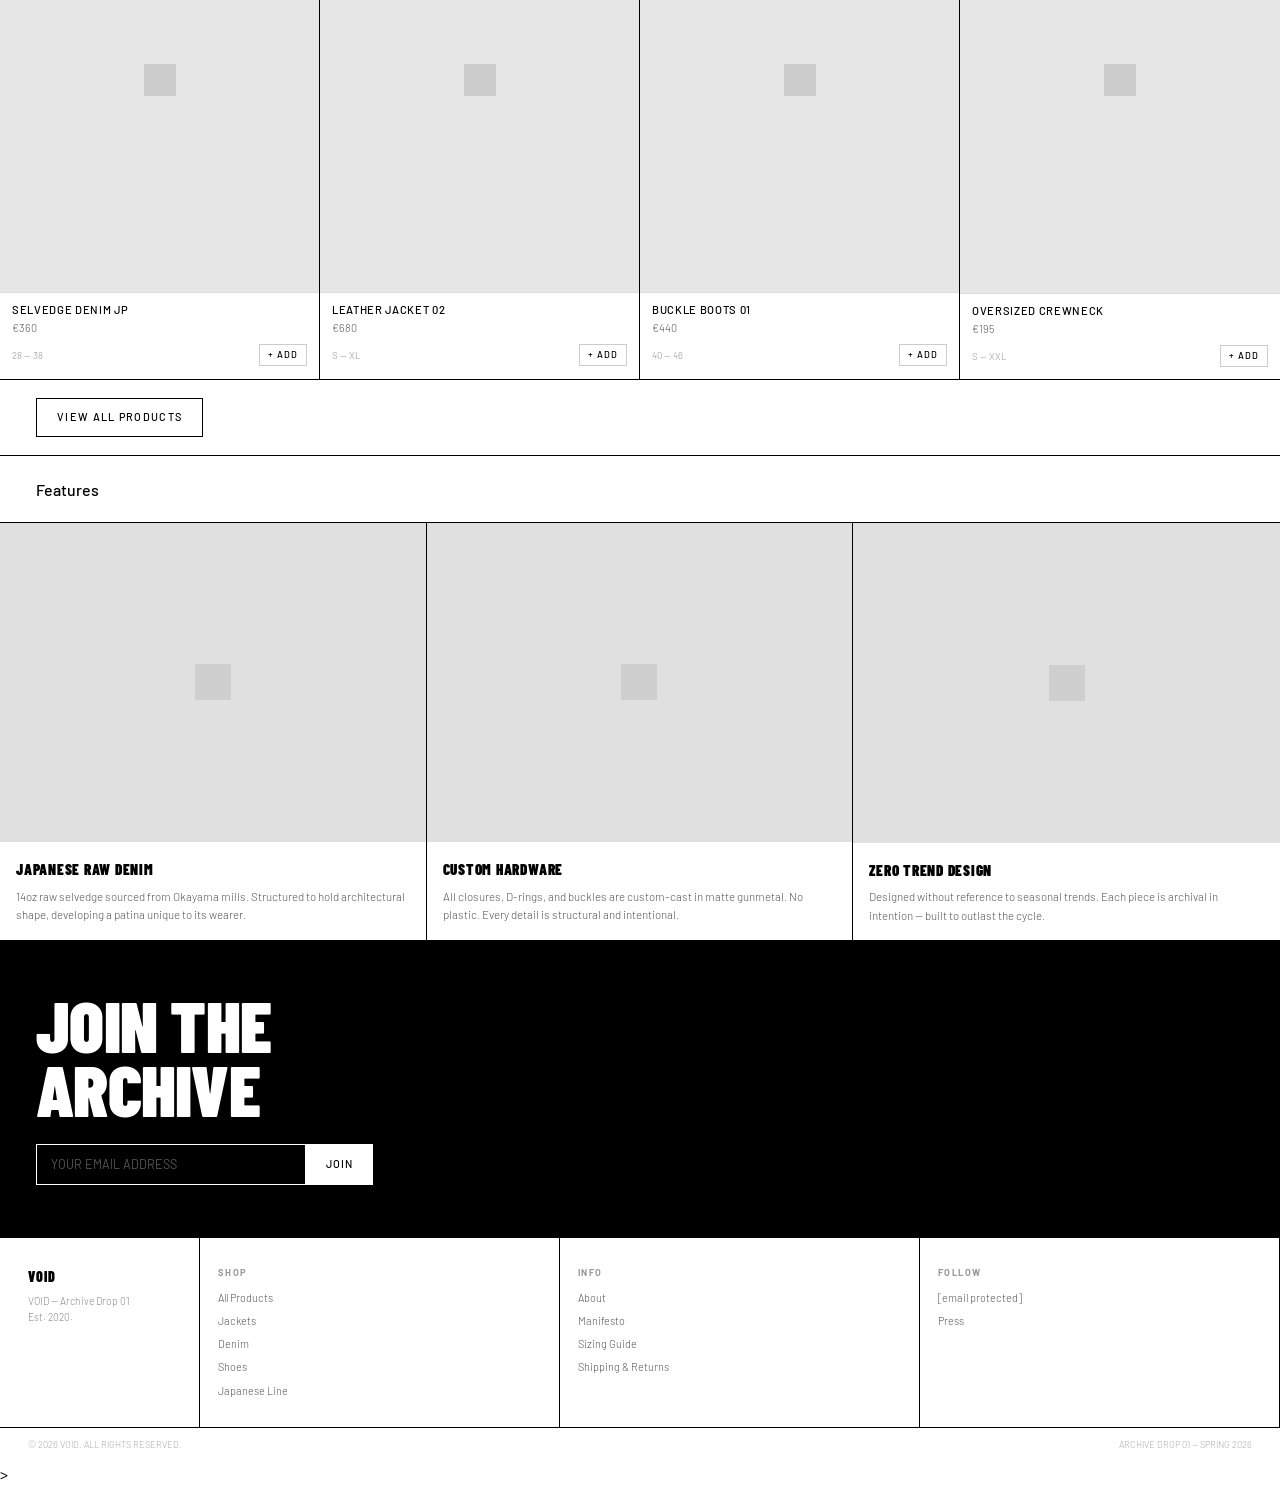
==== commit cfd90da4: "Update index.html" ====
--- a/index.html
+++ b/index.html
@@ -89,7 +89,7 @@
   </section>
 
   <div class="qbanner">
-    <span class="qtext">"NO FAITH IN TRENDS — ONLY IN CRAFT"</span>
+    <span class="qtext">"FORM FOLLOWS DECONSTRUCTION"</span>
     <span class="qmeta">VOID<br>EST. 2020 — ARCHIVE 01</span>
   </div>
 
@@ -154,7 +154,7 @@
   </section>
 
 <footer>
-    <div class="f-brand"><span class="f-logo">VOID</span><p class="f-tag">No faith in trends.<br>Only in craft. Est. 2020.</p></div>
+    <div class="f-brand"><span class="f-logo">VOID</span><p class="f-tag">VOID — Archive Drop 01<br>Est. 2020.</p></div>
     <div class="f-col"><div class="f-col-title">Shop</div><div class="f-links"><a href="#" onclick="go(\'shop\'); return false;">All Products</a><a href="#" onclick="go(\'shop\'); return false;">Jackets</a><a href="#" onclick="go(\'shop\'); return false;">Denim</a><a href="#" onclick="go(\'shop\'); return false;">Shoes</a><a href="#" onclick="go(\'shop\'); return false;">Japanese Line</a></div></div>
     <div class="f-col"><div class="f-col-title">Info</div><div class="f-links"><a href="#" onclick="go(\'about\'); return false;">About</a><a href="#" onclick="go(\'about\'); return false;">Manifesto</a><a href="#">Sizing Guide</a><a href="#">Shipping &amp; Returns</a></div></div>
     <div class="f-col"><div class="f-col-title">Follow</div><div class="f-links"><a href="/cdn-cgi/l/email-protection#0c65626a634c7a636568216d7e6f64657a69226f6361"><span class="__cf_email__" data-cfemail="8fe6e1e9e0cff9e0e6eba2eefdece7e6f9eaa1ece0e2">[email&#160;protected]</span></a><a href="#">Press</a></div></div>
@@ -180,7 +180,7 @@
   <div class="shop-grid" id="shop-grid"></div>
 
 <footer>
-    <div class="f-brand"><span class="f-logo">VOID</span><p class="f-tag">No faith in trends.<br>Only in craft.</p></div>
+    <div class="f-brand"><span class="f-logo">VOID</span><p class="f-tag">VOID — Archive Drop 01<br>Est. 2020.</p></div>
     <div class="f-col"><div class="f-col-title">Shop</div><div class="f-links"><a href="#" onclick="go(\'shop\'); return false;">All Products</a><a href="#" onclick="go(\'landing\'); return false;">Home</a></div></div>
     <div class="f-col"><div class="f-col-title">Info</div><div class="f-links"><a href="#" onclick="go(\'about\'); return false;">About</a><a href="#">Sizing Guide</a></div></div>
     <div class="f-col"><div class="f-col-title">Follow</div><div class="f-links"><a href="https://www.instagram.com/void/" target="_blank">Instagram</a></div></div>
@@ -222,9 +222,9 @@
   </section>
 
 <footer>
-    <div class="f-brand"><span class="f-logo">VOID</span><p class="f-tag">No faith in trends.<br>Only in craft.</p></div>
+    <div class="f-brand"><span class="f-logo">VOID</span><p class="f-tag">VOID — Archive Drop 01<br>Est. 2020.</p></div>
     <div class="f-col"><div class="f-col-title">Shop</div><div class="f-links"><a href="#" onclick="go(\'shop\'); return false;">All Products</a><a href="#" onclick="go(\'landing\'); return false;">Home</a></div></div>
-    <div class="f-col"><div class="f-col-title">Info</div><div class="f-links"><a href="#" onclick="go(iv class="f-links"><a href="https://www.instagram.com/nofaithstudios/" target="_blank">Instagram</a></div></div>
+    <div class="f-col"><div class="f-col-title">Info</div><div class="f-links"><a href="#" onclick="go(iv class="f-links"><a href="https://www.instagram.com/void/" target="_blank">Instagram</a></div></div>
     <div class="f-copy"><span>© 2026 VOID.</span><span>ARCHIVE DROP 01</span></div>
   </footer>
 </div>
--- a/style.css
+++ b/style.css
@@ -1144,117 +1144,86 @@
 }
 
 
-/* ============================================================
-   RESPONSIVE — TABLET (≤ 900px)
-   ============================================================ */
 @media (max-width: 900px) {
 
-  /* Header */
   header { padding: 0 16px; }
 
-  /* Hero */
   .hero { grid-template-columns: 1fr; min-height: auto; }
   .hero-l { border-right: none; border-bottom: 1px solid #000; padding: 24px 20px; }
   .hero-r { min-height: 340px; }
 
-  /* Product strips: 2 columns */
   .pstrip { grid-template-columns: repeat(2, 1fr); }
   .pcard:nth-child(2) { border-right: none; }
 
-  /* Features: 1 column */
   .feat-grid { grid-template-columns: 1fr; }
   .feat-card { border-right: none; }
 
-  /* Shop grid: 2 columns */
   .shop-grid { grid-template-columns: repeat(2, 1fr); }
   .sp:nth-child(2n) { border-right: none; }
   .sp:nth-child(3n) { border-right: 1px solid #000; }
 
-  /* About */
   .about-hero { grid-template-columns: 1fr; }
   .about-l { border-right: none; border-bottom: 1px solid #000; }
   .about-r { min-height: 300px; }
 
-  /* Manifesto */
   .manifesto { grid-template-columns: 120px 1fr; }
 
-  /* Pillars: 1 column */
   .pillars { grid-template-columns: 1fr; }
   .pillar { border-right: none; border-bottom: 1px solid #000; }
   .pillar:last-child { border-bottom: none; }
 
-  /* Footer */
   footer { grid-template-columns: 1fr 1fr; }
   .f-brand { grid-column: 1 / -1; border-right: none; border-bottom: 1px solid #000; }
   .f-copy { grid-column: 1 / -1; }
 }
 
-
-/* ============================================================
-   RESPONSIVE — MOBILE (≤ 600px)
-   ============================================================ */
 @media (max-width: 600px) {
 
-  /* Header: hide full nav, show condensed */
   header { padding: 0 12px; height: 48px; }
   .nav-link { padding: 0 8px; font-size: .56rem; }
 
-  /* Hero */
   .hero-l { padding: 20px 16px; }
   .hero-title { font-size: clamp(52px, 16vw, 72px); }
   .hero-r { min-height: 260px; }
 
-  /* Quote banner */
   .qbanner { flex-direction: column; gap: 10px; padding: 14px 16px; }
   .qmeta { text-align: left; }
 
-  /* Product strips: 1 column */
   .pstrip { grid-template-columns: 1fr; }
   .pcard { border-right: none; border-bottom: 1px solid #000; }
   .pthumb { aspect-ratio: 4/3; }
 
-  /* View all button div */
   .view-all { padding: 14px 16px; }
 
-  /* Features */
   .feat-hd { padding: 16px 16px 0; }
   .feat-body { padding: 12px; }
 
-  /* Newsletter */
   .nlsec { padding: 36px 16px; }
   .nl-form { flex-direction: column; gap: 0; }
   .nl-inp { width: 100%; }
   .nl-sub { width: 100%; margin-top: -1px; }
 
-  /* Footer: single column */
   footer { grid-template-columns: 1fr; }
   .f-col { border-right: none; border-bottom: 1px solid #000; }
   .f-col:last-of-type { border-bottom: none; }
   .f-copy { flex-direction: column; gap: 4px; }
 
-  /* Shop hero */
   .shop-hero { padding: 20px 16px; }
   .shop-title { font-size: clamp(40px, 12vw, 72px); }
 
-  /* Shop filters: horizontal scroll already works, just improve touch */
   .filter-btn { padding: 10px 14px; }
 
-  /* Shop grid: 1 column on very small screens */
   .shop-grid { grid-template-columns: 1fr; }
   .sp { border-right: none; }
   .sp:nth-child(3n) { border-right: none; }
 
-  /* Cart panel: full width */
   .c-panel { width: 100%; }
 
-  /* FAQ */
   .faq-q { padding: 14px 16px; }
   .faq-ans-in { padding: 0 16px 14px; }
 
-  /* About */
   .about-l { padding: 24px 16px; }
 
-  /* Manifesto */
   .manifesto { grid-template-columns: 1fr; }
   .mf-label { border-right: none; border-bottom: 1px solid #000; padding: 20px 16px; }
   .mf-text { padding: 20px 16px; }
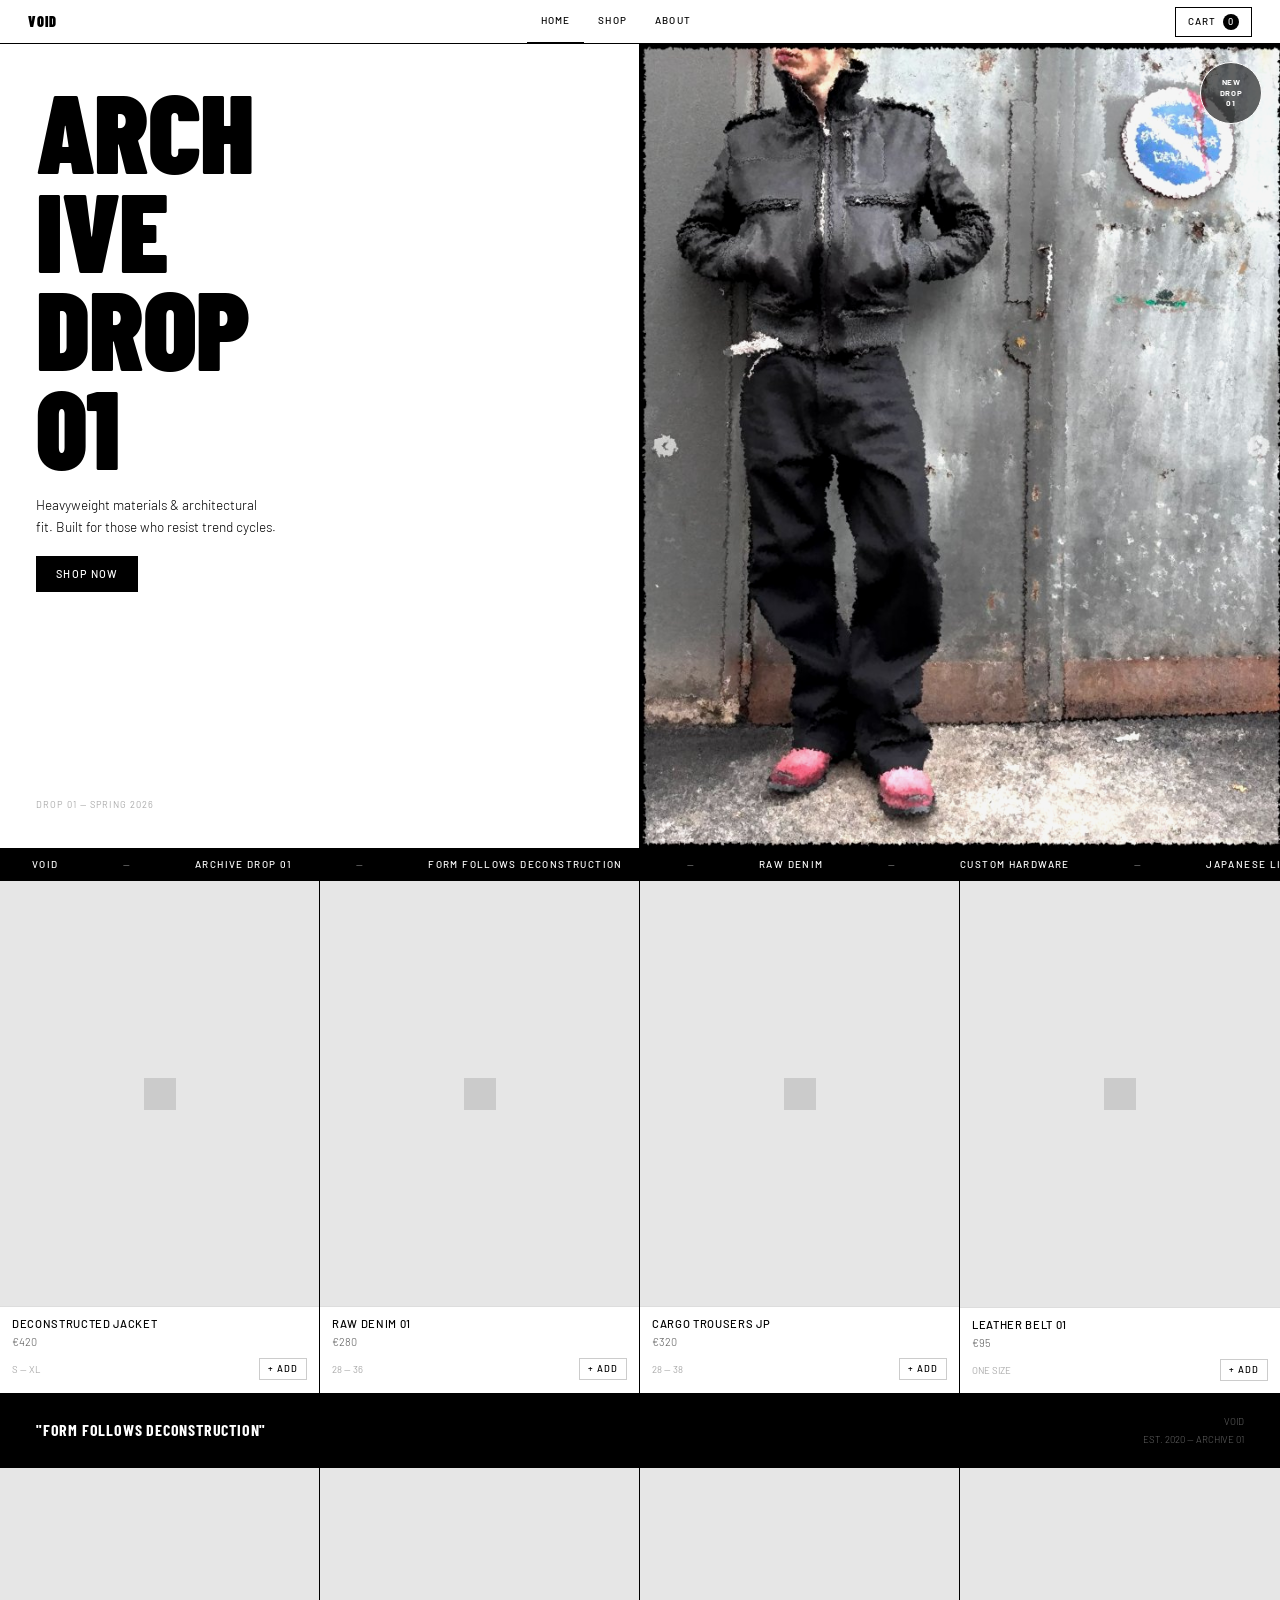
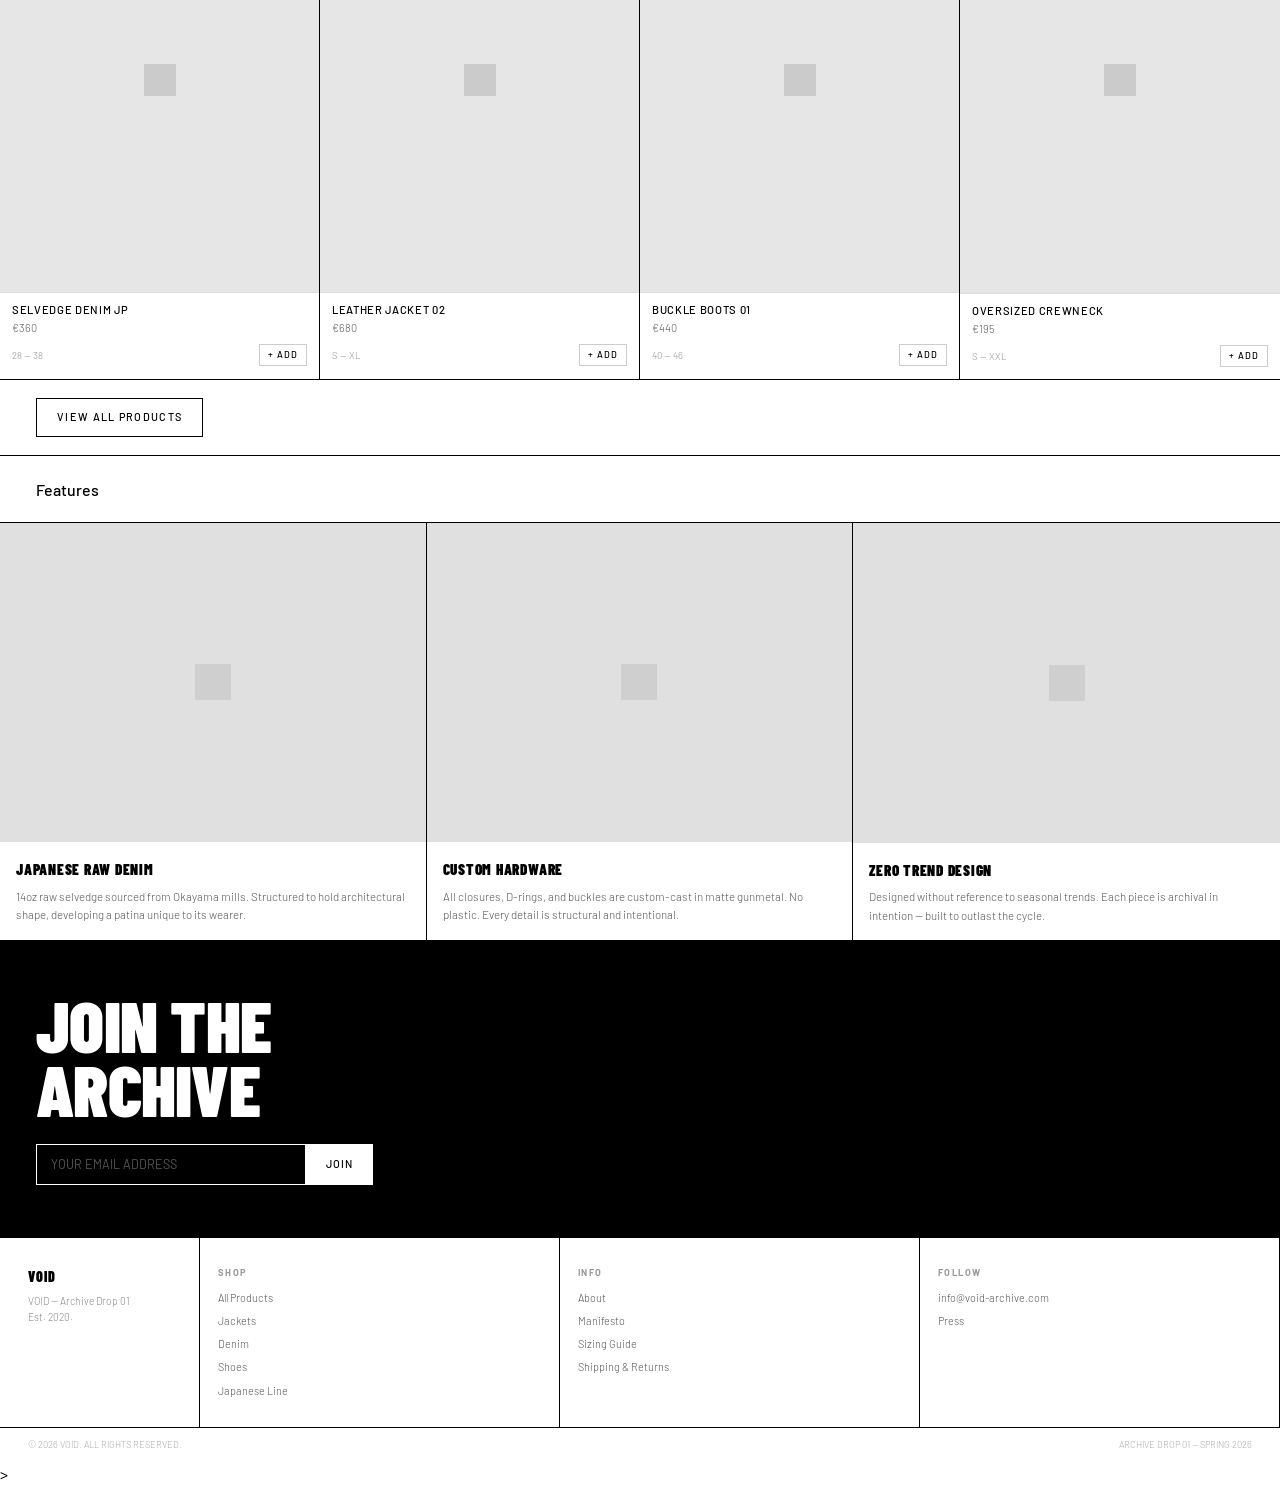
==== commit 4f674fee: "Update index.html" ====
--- a/index.html
+++ b/index.html
@@ -157,7 +157,7 @@
     <div class="f-brand"><span class="f-logo">VOID</span><p class="f-tag">VOID — Archive Drop 01<br>Est. 2020.</p></div>
     <div class="f-col"><div class="f-col-title">Shop</div><div class="f-links"><a href="#" onclick="go(\'shop\'); return false;">All Products</a><a href="#" onclick="go(\'shop\'); return false;">Jackets</a><a href="#" onclick="go(\'shop\'); return false;">Denim</a><a href="#" onclick="go(\'shop\'); return false;">Shoes</a><a href="#" onclick="go(\'shop\'); return false;">Japanese Line</a></div></div>
     <div class="f-col"><div class="f-col-title">Info</div><div class="f-links"><a href="#" onclick="go(\'about\'); return false;">About</a><a href="#" onclick="go(\'about\'); return false;">Manifesto</a><a href="#">Sizing Guide</a><a href="#">Shipping &amp; Returns</a></div></div>
-    <div class="f-col"><div class="f-col-title">Follow</div><div class="f-links"><a href="/cdn-cgi/l/email-protection#0c65626a634c7a636568216d7e6f64657a69226f6361"><span class="__cf_email__" data-cfemail="8fe6e1e9e0cff9e0e6eba2eefdece7e6f9eaa1ece0e2">[email&#160;protected]</span></a><a href="#">Press</a></div></div>
+    <div class="f-col"><div class="f-col-title">Follow</div><div class="f-links"><a href="mailto:info@void-archive.com">info@void-archive.com</a><a href="#">Press</a></div></div>
     <div class="f-copy"><span>© 2026 VOID. ALL RIGHTS RESERVED.</span><span>ARCHIVE DROP 01 — SPRING 2026</span></div>
   </footer>
 </div>
@@ -224,7 +224,7 @@
 <footer>
     <div class="f-brand"><span class="f-logo">VOID</span><p class="f-tag">VOID — Archive Drop 01<br>Est. 2020.</p></div>
     <div class="f-col"><div class="f-col-title">Shop</div><div class="f-links"><a href="#" onclick="go(\'shop\'); return false;">All Products</a><a href="#" onclick="go(\'landing\'); return false;">Home</a></div></div>
-    <div class="f-col"><div class="f-col-title">Info</div><div class="f-links"><a href="#" onclick="go(iv class="f-links"><a href="https://www.instagram.com/void/" target="_blank">Instagram</a></div></div>
+    <div class="f-col"><div class="f-col-title">Info</div><div class="f-links"><a href="#" onclick="go('about'); return false;">About</a><a href="#">Sizing Guide</a></div></div><div class="f-col"><div class="f-col-title">Follow</div><div class="f-links"><a href="https://www.instagram.com/void/" target="_blank">Instagram</a></div></div>
     <div class="f-copy"><span>© 2026 VOID.</span><span>ARCHIVE DROP 01</span></div>
   </footer>
 </div>
@@ -260,4 +260,4 @@
   </div>
 </div>
 
-<div class="toast" id="toast"><script data-cfasync="false" src="/cdn-cgi/scripts/5c5dd728/cloudflare-static/email-decode.min.js"></script>
+<div class="toast" id="toast">
--- a/style.css
+++ b/style.css
@@ -1,1233 +1,1202 @@
-
 *,*::before,*::after {
-box-sizing:border-box;
-margin:0;
-padding:0
+  box-sizing:border-box;
+  margin:0;
+  padding:0
 }
 
 html {
-scroll-behavior:smooth
+  scroll-behavior:smooth
 }
 
 body {
-background:#fff;
-color:#000;
-font-family:"Barlow",sans-serif;
-font-weight:400;
-line-height:1.5;
-overflow-x:hidden
+  background:#fff;
+  color:#000;
+  font-family:"Barlow",sans-serif;
+  font-weight:400;
+  line-height:1.5;
+  overflow-x:hidden
 }
 
 button {
-cursor:pointer;
-border:none;
-background:none;
-font:inherit;
-color:inherit
+  cursor:pointer;
+  border:none;
+  background:none;
+  font:inherit;
+  color:inherit
 }
 
 a {
-color:inherit;
-text-decoration:none;
-cursor:pointer
+  color:inherit;
+  text-decoration:none;
+  cursor:pointer
 }
 
 img {
-display:block;
-max-width:100%
+  display:block;
+  max-width:100%
 }
 
 .d {
-font-family:"Barlow Condensed",sans-serif;
-font-weight:900;
-text-transform:uppercase;
-line-height:.88;
-letter-spacing:-.01em
+  font-family:"Barlow Condensed",sans-serif;
+  font-weight:900;
+  text-transform:uppercase;
+  line-height:.88;
+  letter-spacing:-.01em
 }
 
 .page {
-display:none
+  display:none
 }
 
 .page.active {
-display:block
+  display:block
 }
 
 header {
-position:sticky;
-top:0;
-z-index:200;
-background:#fff;
-border-bottom:1px solid #000;
-display:flex;
-align-items:center;
-justify-content:space-between;
-padding:0 28px;
-height:44px
+  position:sticky;
+  top:0;
+  z-index:200;
+  background:#fff;
+  border-bottom:1px solid #000;
+  display:flex;
+  align-items:center;
+  justify-content:space-between;
+  padding:0 28px;
+  height:44px
 }
 
 .logo {
-font-family:"Barlow Condensed",sans-serif;
-font-weight:900;
-font-size:.9rem;
-letter-spacing:.06em;
-text-transform:uppercase;
-cursor:pointer;
-display:flex;
-align-items:center;
-gap:2px
+  font-family:"Barlow Condensed",sans-serif;
+  font-weight:900;
+  font-size:.9rem;
+  letter-spacing:.06em;
+  text-transform:uppercase;
+  cursor:pointer;
+  display:flex;
+  align-items:center;
+  gap:2px
 }
 
 .nav {
-display:flex;
-gap:0
+  display:flex;
+  gap:0
 }
 
 .nav-link {
-font-size:.62rem;
-font-weight:500;
-letter-spacing:.12em;
-text-transform:uppercase;
-cursor:pointer;
-padding:0 14px;
-height:44px;
-display:flex;
-align-items:center;
-border-bottom:2px solid transparent;
-transition:border-color .15s,background .15s
+  font-size:.62rem;
+  font-weight:500;
+  letter-spacing:.12em;
+  text-transform:uppercase;
+  cursor:pointer;
+  padding:0 14px;
+  height:44px;
+  display:flex;
+  align-items:center;
+  border-bottom:2px solid transparent;
+  transition:border-color .15s,background .15s
 }
 
 .nav-link:hover {
-background:#f5f5f5
+  background:#f5f5f5
 }
 
 .nav-link.active {
-border-bottom-color:#000
+  border-bottom-color:#000
 }
 
 .cart-btn {
-font-size:.62rem;
-font-weight:500;
-letter-spacing:.1em;
-text-transform:uppercase;
-display:flex;
-align-items:center;
-gap:7px;
-padding:6px 12px;
-border:1px solid #000;
-transition:background .15s,color .15s
+  font-size:.62rem;
+  font-weight:500;
+  letter-spacing:.1em;
+  text-transform:uppercase;
+  display:flex;
+  align-items:center;
+  gap:7px;
+  padding:6px 12px;
+  border:1px solid #000;
+  transition:background .15s,color .15s
 }
 
 .cart-btn:hover {
-background:#000;
-color:#fff
+  background:#000;
+  color:#fff
 }
 
 .cart-count {
-background:#000;
-color:#fff;
-border-radius:50%;
-width:16px;
-height:16px;
-font-size:.58rem;
-display:flex;
-align-items:center;
-justify-content:center
+  background:#000;
+  color:#fff;
+  border-radius:50%;
+  width:16px;
+  height:16px;
+  font-size:.58rem;
+  display:flex;
+  align-items:center;
+  justify-content:center
 }
 
 .cart-btn:hover .cart-count {
-background:#fff;
-color:#000
+  background:#fff;
+  color:#000
 }
 
 .hero {
-display:grid;
-grid-template-columns:1fr 1fr;
-border-bottom:1px solid #000;
-min-height:600px
+  display:grid;
+  grid-template-columns:1fr 1fr;
+  border-bottom:1px solid #000;
+  min-height:600px
 }
 
 .hero-l {
-padding:36px;
-border-right:1px solid #000;
-display:flex;
-flex-direction:column;
-justify-content:space-between
+  padding:36px;
+  border-right:1px solid #000;
+  display:flex;
+  flex-direction:column;
+  justify-content:space-between
 }
 
 .hero-title {
-font-size:clamp(64px,9vw,112px)
+  font-size:clamp(64px,9vw,112px)
 }
 
 .hero-desc {
-margin-top:20px
+  margin-top:20px
 }
 
 .hero-desc p {
-font-size:.85rem;
-font-weight:300;
-line-height:1.6;
-max-width:240px
+  font-size:.85rem;
+  font-weight:300;
+  line-height:1.6;
+  max-width:240px
 }
 
 .hero-desc .btn {
-margin-top:18px
+  margin-top:18px
 }
 
 .hero-drop {
-font-size:.58rem;
-color:#aaa;
-letter-spacing:.12em;
-text-transform:uppercase
+  font-size:.58rem;
+  color:#aaa;
+  letter-spacing:.12em;
+  text-transform:uppercase
 }
 
 .hero-r {
-position:relative;
-overflow:hidden;
-background:#111
+  position:relative;
+  overflow:hidden;
+  background:#111
 }
 
 .hero-photo {
-width:100%;
-height:100%;
-object-fit:cover;
-object-position:center top;
-display:block;
-filter:contrast(1.04) brightness(.96)
+  width:100%;
+  height:100%;
+  object-fit:cover;
+  object-position:center top;
+  display:block;
+  filter:contrast(1.04) brightness(.96)
 }
 
 .hero-badge {
-position:absolute;
-top:18px;
-right:18px;
-width:62px;
-height:62px;
-border:1.5px solid #fff;
-border-radius:50%;
-display:flex;
-align-items:center;
-justify-content:center;
-font-size:.5rem;
-font-weight:700;
-letter-spacing:.07em;
-text-transform:uppercase;
-text-align:center;
-line-height:1.35;
-background:rgba(0,0,0,.6);
-color:#fff;
-animation:spin 14s linear infinite
+  position:absolute;
+  top:18px;
+  right:18px;
+  width:62px;
+  height:62px;
+  border:1.5px solid #fff;
+  border-radius:50%;
+  display:flex;
+  align-items:center;
+  justify-content:center;
+  font-size:.5rem;
+  font-weight:700;
+  letter-spacing:.07em;
+  text-transform:uppercase;
+  text-align:center;
+  line-height:1.35;
+  background:rgba(0,0,0,.6);
+  color:#fff;
+  animation:spin 14s linear infinite
 }
 
 @keyframes spin {
-to {
-transform:rotate(360deg)
-}
-
+  to {
+    transform:rotate(360deg)
+  }
 }
 
 .pstrip {
-display:grid;
-grid-template-columns:repeat(4,1fr);
-border-bottom:1px solid #000
+  display:grid;
+  grid-template-columns:repeat(4,1fr);
+  border-bottom:1px solid #000
 }
 
 .pcard {
-border-right:1px solid #000;
-cursor:pointer;
-transition:background .12s
+  border-right:1px solid #000;
+  cursor:pointer;
+  transition:background .12s
 }
 
 .pcard:last-child {
-border-right:none
+  border-right:none
 }
 
 .pcard:hover {
-background:#fafafa
+  background:#fafafa
 }
 
 .pthumb {
-aspect-ratio:3/4;
-background:#e6e6e6;
-display:flex;
-align-items:center;
-justify-content:center;
-overflow:hidden;
-border-bottom:1px solid #ddd;
-position:relative
+  aspect-ratio:3/4;
+  background:#e6e6e6;
+  display:flex;
+  align-items:center;
+  justify-content:center;
+  overflow:hidden;
+  border-bottom:1px solid #ddd;
+  position:relative
 }
 
 .pthumb svg {
-opacity:.18
+  opacity:.18
 }
 
 .pthumb-ov {
-position:absolute;
-inset:0;
-background:rgba(0,0,0,.04);
-opacity:0;
-transition:opacity .15s
+  position:absolute;
+  inset:0;
+  background:rgba(0,0,0,.04);
+  opacity:0;
+  transition:opacity .15s
 }
 
 .pcard:hover .pthumb-ov {
-opacity:1
+  opacity:1
 }
 
 .pinfo {
-padding:9px 12px 3px
+  padding:9px 12px 3px
 }
 
 .pname {
-font-size:.7rem;
-font-weight:500;
-text-transform:uppercase;
-letter-spacing:.06em
+  font-size:.7rem;
+  font-weight:500;
+  text-transform:uppercase;
+  letter-spacing:.06em
 }
 
 .pprice {
-font-size:.68rem;
-font-weight:300;
-color:#555;
-margin-top:1px
+  font-size:.68rem;
+  font-weight:300;
+  color:#555;
+  margin-top:1px
 }
 
 .pmeta {
-padding:5px 12px 12px;
-display:flex;
-justify-content:space-between;
-align-items:center
+  padding:5px 12px 12px;
+  display:flex;
+  justify-content:space-between;
+  align-items:center
 }
 
 .psizes {
-font-size:.6rem;
-color:#aaa
+  font-size:.6rem;
+  color:#aaa
 }
 
 .padd {
-font-size:.58rem;
-font-weight:500;
-letter-spacing:.1em;
-text-transform:uppercase;
-border:1px solid #ccc;
-padding:3px 8px;
-transition:background .12s,color .12s,border-color .12s
+  font-size:.58rem;
+  font-weight:500;
+  letter-spacing:.1em;
+  text-transform:uppercase;
+  border:1px solid #ccc;
+  padding:3px 8px;
+  transition:background .12s,color .12s,border-color .12s
 }
 
 .padd:hover {
-background:#000;
-color:#fff;
-border-color:#000
+  background:#000;
+  color:#fff;
+  border-color:#000
 }
 
 .qbanner {
-background:#000;
-color:#fff;
-padding:18px 36px;
-display:flex;
-align-items:center;
-justify-content:space-between;
-border-bottom:1px solid #000
+  background:#000;
+  color:#fff;
+  padding:18px 36px;
+  display:flex;
+  align-items:center;
+  justify-content:space-between;
+  border-bottom:1px solid #000
 }
 
 .qtext {
-font-family:"Barlow Condensed",sans-serif;
-font-weight:700;
-font-size:1rem;
-letter-spacing:.05em;
-text-transform:uppercase
+  font-family:"Barlow Condensed",sans-serif;
+  font-weight:700;
+  font-size:1rem;
+  letter-spacing:.05em;
+  text-transform:uppercase
 }
 
 .qmeta {
-font-size:.6rem;
-font-weight:300;
-color:#666;
-text-align:right;
-line-height:1.9
+  font-size:.6rem;
+  font-weight:300;
+  color:#666;
+  text-align:right;
+  line-height:1.9
 }
 
 .ticker {
-background:#000;
-color:#fff;
-overflow:hidden;
-height:32px;
-display:flex;
-align-items:center;
-border-bottom:1px solid #000
+  background:#000;
+  color:#fff;
+  overflow:hidden;
+  height:32px;
+  display:flex;
+  align-items:center;
+  border-bottom:1px solid #000
 }
 
 .ticker-inner {
-display:flex;
-gap:0;
-white-space:nowrap;
-animation:ticker 22s linear infinite
+  display:flex;
+  gap:0;
+  white-space:nowrap;
+  animation:ticker 22s linear infinite
 }
 
 @keyframes ticker {
-from {
-transform:translateX(0)
-}
-
-to {
-transform:translateX(-50%)
-}
-
+  from {
+    transform:translateX(0)
+  }
+  to {
+    transform:translateX(-50%)
+  }
 }
 
 .ticker-item {
-font-size:.62rem;
-font-weight:500;
-letter-spacing:.14em;
-text-transform:uppercase;
-padding:0 32px
+  font-size:.62rem;
+  font-weight:500;
+  letter-spacing:.14em;
+  text-transform:uppercase;
+  padding:0 32px
 }
 
 .ticker-sep {
-opacity:.4
+  opacity:.4
 }
 
 .feat-sec {
-border-bottom:1px solid #000
+  border-bottom:1px solid #000
 }
 
 .feat-hd {
-padding:22px 36px 0;
-font-size:1rem;
-font-weight:500
+  padding:22px 36px 0;
+  font-size:1rem;
+  font-weight:500
 }
 
 .feat-grid {
-display:grid;
-grid-template-columns:repeat(3,1fr);
-margin-top:20px
+  display:grid;
+  grid-template-columns:repeat(3,1fr);
+  margin-top:20px
 }
 
 .feat-card {
-border-right:1px solid #000;
-border-top:1px solid #000
+  border-right:1px solid #000;
+  border-top:1px solid #000
 }
 
 .feat-card:last-child {
-border-right:none
+  border-right:none
 }
 
 .feat-thumb {
-aspect-ratio:4/3;
-background:#e0e0e0;
-display:flex;
-align-items:center;
-justify-content:center
+  aspect-ratio:4/3;
+  background:#e0e0e0;
+  display:flex;
+  align-items:center;
+  justify-content:center
 }
 
 .feat-body {
-padding:16px
+  padding:16px
 }
 
 .feat-title {
-font-family:"Barlow Condensed",sans-serif;
-font-weight:900;
-font-size:.95rem;
-letter-spacing:.05em;
-text-transform:uppercase
+  font-family:"Barlow Condensed",sans-serif;
+  font-weight:900;
+  font-size:.95rem;
+  letter-spacing:.05em;
+  text-transform:uppercase
 }
 
 .feat-desc {
-font-size:.72rem;
-font-weight:300;
-color:#555;
-margin-top:6px;
-line-height:1.6
+  font-size:.72rem;
+  font-weight:300;
+  color:#555;
+  margin-top:6px;
+  line-height:1.6
 }
 
 .nlsec {
-background:#000;
-color:#fff;
-padding:52px 36px
+  background:#000;
+  color:#fff;
+  padding:52px 36px
 }
 
 .nl-title {
-font-size:clamp(42px,6vw,72px)
+  font-size:clamp(42px,6vw,72px)
 }
 
 .nl-form {
-display:flex;
-margin-top:24px
+  display:flex;
+  margin-top:24px
 }
 
 .nl-inp {
-background:transparent;
-border:1px solid #fff;
-color:#fff;
-padding:10px 14px;
-font:inherit;
-font-size:.78rem;
-width:270px;
-outline:none
+  background:transparent;
+  border:1px solid #fff;
+  color:#fff;
+  padding:10px 14px;
+  font:inherit;
+  font-size:.78rem;
+  width:270px;
+  outline:none
 }
 
 .nl-inp::placeholder {
-color:#555
+  color:#555
 }
 
 .nl-inp:focus {
-border-color:#bbb
+  border-color:#bbb
 }
 
 .nl-sub {
-background:#fff;
-color:#000;
-padding:10px 20px;
-font-size:.68rem;
-font-weight:500;
-letter-spacing:.1em;
-text-transform:uppercase;
-transition:background .15s
+  background:#fff;
+  color:#000;
+  padding:10px 20px;
+  font-size:.68rem;
+  font-weight:500;
+  letter-spacing:.1em;
+  text-transform:uppercase;
+  transition:background .15s
 }
 
 .nl-sub:hover {
-background:#ddd
+  background:#ddd
 }
 
 footer {
-border-top:1px solid #000;
-display:grid;
-grid-template-columns:200px 1fr 1fr 1fr
+  border-top:1px solid #000;
+  display:grid;
+  grid-template-columns:200px 1fr 1fr 1fr
 }
 
 .f-brand {
-padding:28px 20px 28px 28px;
-border-right:1px solid #000
+  padding:28px 20px 28px 28px;
+  border-right:1px solid #000
 }
 
 .f-logo {
-font-family:"Barlow Condensed",sans-serif;
-font-weight:900;
-font-size:.88rem;
-letter-spacing:.06em;
-text-transform:uppercase;
-display:block;
-margin-bottom:6px
+  font-family:"Barlow Condensed",sans-serif;
+  font-weight:900;
+  font-size:.88rem;
+  letter-spacing:.06em;
+  text-transform:uppercase;
+  display:block;
+  margin-bottom:6px
 }
 
 .f-tag {
-font-size:.64rem;
-font-weight:300;
-color:#888;
-line-height:1.6
+  font-size:.64rem;
+  font-weight:300;
+  color:#888;
+  line-height:1.6
 }
 
 .f-col {
-padding:28px 18px;
-border-right:1px solid #000
+  padding:28px 18px;
+  border-right:1px solid #000
 }
 
 .f-col:last-child {
-border-right:none
+  border-right:none
 }
 
 .f-col-title {
-font-size:.58rem;
-font-weight:700;
-letter-spacing:.16em;
-text-transform:uppercase;
-color:#999;
-margin-bottom:10px
+  font-size:.58rem;
+  font-weight:700;
+  letter-spacing:.16em;
+  text-transform:uppercase;
+  color:#999;
+  margin-bottom:10px
 }
 
 .f-links {
-display:flex;
-flex-direction:column;
-gap:7px
+  display:flex;
+  flex-direction:column;
+  gap:7px
 }
 
 .f-links a {
-font-size:.68rem;
-font-weight:300;
-color:#555;
-transition:color .15s
+  font-size:.68rem;
+  font-weight:300;
+  color:#555;
+  transition:color .15s
 }
 
 .f-links a:hover {
-color:#000
+  color:#000
 }
 
 .f-copy {
-grid-column:1/-1;
-border-top:1px solid #000;
-padding:10px 28px;
-display:flex;
-justify-content:space-between;
-font-size:.58rem;
-font-weight:300;
-color:#aaa
+  grid-column:1/-1;
+  border-top:1px solid #000;
+  padding:10px 28px;
+  display:flex;
+  justify-content:space-between;
+  font-size:.58rem;
+  font-weight:300;
+  color:#aaa
 }
 
 .btn {
-display:inline-flex;
-align-items:center;
-padding:10px 20px;
-font-size:.68rem;
-font-weight:500;
-letter-spacing:.12em;
-text-transform:uppercase;
-cursor:pointer;
-transition:background .15s,color .15s
+  display:inline-flex;
+  align-items:center;
+  padding:10px 20px;
+  font-size:.68rem;
+  font-weight:500;
+  letter-spacing:.12em;
+  text-transform:uppercase;
+  cursor:pointer;
+  transition:background .15s,color .15s
 }
 
 .btn-black {
-background:#000;
-color:#fff
+  background:#000;
+  color:#fff
 }
 
 .btn-black:hover {
-background:#333
+  background:#333
 }
 
 .btn-outline {
-background:transparent;
-color:#000;
-border:1px solid #000
+  background:transparent;
+  color:#000;
+  border:1px solid #000
 }
 
 .btn-outline:hover {
-background:#000;
-color:#fff
+  background:#000;
+  color:#fff
 }
 
 .shop-hero {
-padding:28px 36px;
-border-bottom:1px solid #000;
-display:flex;
-justify-content:space-between;
-align-items:flex-start
+  padding:28px 36px;
+  border-bottom:1px solid #000;
+  display:flex;
+  justify-content:space-between;
+  align-items:flex-start
 }
 
 .shop-title {
-font-size:clamp(48px,8vw,90px)
+  font-size:clamp(48px,8vw,90px)
 }
 
 .shop-meta p {
-font-size:.68rem;
-font-weight:300;
-color:#666;
-line-height:1.9;
-text-align:right
+  font-size:.68rem;
+  font-weight:300;
+  color:#666;
+  line-height:1.9;
+  text-align:right
 }
 
 .shop-filters {
-display:flex;
-border-bottom:1px solid #000;
-overflow-x:auto
+  display:flex;
+  border-bottom:1px solid #000;
+  overflow-x:auto
 }
 
 .filter-btn {
-flex-shrink:0;
-padding:10px 18px;
-font-size:.62rem;
-font-weight:500;
-letter-spacing:.1em;
-text-transform:uppercase;
-border-right:1px solid #000;
-border-bottom:2px solid transparent;
-transition:background .12s
+  flex-shrink:0;
+  padding:10px 18px;
+  font-size:.62rem;
+  font-weight:500;
+  letter-spacing:.1em;
+  text-transform:uppercase;
+  border-right:1px solid #000;
+  border-bottom:2px solid transparent;
+  transition:background .12s
 }
 
 .filter-btn:hover {
-background:#f5f5f5
+  background:#f5f5f5
 }
 
 .filter-btn.active {
-border-bottom-color:#000;
-background:#f9f9f9
+  border-bottom-color:#000;
+  background:#f9f9f9
 }
 
 .shop-grid {
-display:grid;
-grid-template-columns:repeat(3,1fr);
-border-bottom:1px solid #000
+  display:grid;
+  grid-template-columns:repeat(3,1fr);
+  border-bottom:1px solid #000
 }
 
 .sp {
-border-right:1px solid #000;
-border-bottom:1px solid #000;
-cursor:pointer;
-transition:background .12s
+  border-right:1px solid #000;
+  border-bottom:1px solid #000;
+  cursor:pointer;
+  transition:background .12s
 }
 
 .sp:nth-child(3n) {
-border-right:none
+  border-right:none
 }
 
 .sp:hover {
-background:#fafafa
+  background:#fafafa
 }
 
 .sp-thumb {
-aspect-ratio:3/4;
-background:#e8e8e8;
-display:flex;
-align-items:center;
-justify-content:center;
-position:relative;
-overflow:hidden
+  aspect-ratio:3/4;
+  background:#e8e8e8;
+  display:flex;
+  align-items:center;
+  justify-content:center;
+  position:relative;
+  overflow:hidden
 }
 
 .sp-quick {
-position:absolute;
-bottom:0;
-left:0;
-right:0;
-background:#000;
-color:#fff;
-text-align:center;
-padding:9px;
-font-size:.6rem;
-font-weight:500;
-letter-spacing:.1em;
-text-transform:uppercase;
-opacity:0;
-transition:opacity .18s
+  position:absolute;
+  bottom:0;
+  left:0;
+  right:0;
+  background:#000;
+  color:#fff;
+  text-align:center;
+  padding:9px;
+  font-size:.6rem;
+  font-weight:500;
+  letter-spacing:.1em;
+  text-transform:uppercase;
+  opacity:0;
+  transition:opacity .18s
 }
 
 .sp:hover .sp-quick {
-opacity:1
+  opacity:1
 }
 
 .sp-info {
-padding:11px 14px 13px;
-border-top:1px solid #000
+  padding:11px 14px 13px;
+  border-top:1px solid #000
 }
 
 .sp-row {
-display:flex;
-justify-content:space-between;
-align-items:baseline
+  display:flex;
+  justify-content:space-between;
+  align-items:baseline
 }
 
 .sp-name {
-font-size:.7rem;
-font-weight:500;
-text-transform:uppercase;
-letter-spacing:.05em
+  font-size:.7rem;
+  font-weight:500;
+  text-transform:uppercase;
+  letter-spacing:.05em
 }
 
 .sp-price {
-font-size:.7rem;
-font-weight:300
+  font-size:.7rem;
+  font-weight:300
 }
 
 .sp-sub {
-display:flex;
-justify-content:space-between;
-margin-top:4px
+  display:flex;
+  justify-content:space-between;
+  margin-top:4px
 }
 
 .sp-sizes {
-font-size:.6rem;
-color:#aaa
+  font-size:.6rem;
+  color:#aaa
 }
 
 .sp-left {
-font-size:.6rem;
-color:#bbb
+  font-size:.6rem;
+  color:#bbb
 }
 
 .about-hero {
-display:grid;
-grid-template-columns:1fr 1fr;
-border-bottom:1px solid #000
+  display:grid;
+  grid-template-columns:1fr 1fr;
+  border-bottom:1px solid #000
 }
 
 .about-l {
-padding:40px 36px;
-border-right:1px solid #000
+  padding:40px 36px;
+  border-right:1px solid #000
 }
 
 .about-title {
-font-size:clamp(48px,8vw,90px)
+  font-size:clamp(48px,8vw,90px)
 }
 
 .about-sub {
-font-size:.82rem;
-font-weight:300;
-max-width:250px;
-margin-top:14px;
-color:#444;
-line-height:1.6
+  font-size:.82rem;
+  font-weight:300;
+  max-width:250px;
+  margin-top:14px;
+  color:#444;
+  line-height:1.6
 }
 
 .about-r {
-background:#111;
-min-height:480px;
-overflow:hidden
+  background:#111;
+  min-height:480px;
+  overflow:hidden
 }
 
 .about-photo {
-width:100%;
-height:100%;
-object-fit:cover;
-object-position:center top;
-filter:brightness(.85)
+  width:100%;
+  height:100%;
+  object-fit:cover;
+  object-position:center top;
+  filter:brightness(.85)
 }
 
 .manifesto {
-display:grid;
-grid-template-columns:180px 1fr;
-border-bottom:1px solid #000
+  display:grid;
+  grid-template-columns:180px 1fr;
+  border-bottom:1px solid #000
 }
 
 .mf-label {
-padding:36px 20px 36px 36px;
-border-right:1px solid #000;
-font-size:.58rem;
-font-weight:700;
-letter-spacing:.16em;
-text-transform:uppercase;
-color:#aaa
+  padding:36px 20px 36px 36px;
+  border-right:1px solid #000;
+  font-size:.58rem;
+  font-weight:700;
+  letter-spacing:.16em;
+  text-transform:uppercase;
+  color:#aaa
 }
 
 .mf-text {
-padding:36px;
-font-family:"Barlow Condensed",sans-serif;
-font-weight:700;
-font-size:clamp(14px,1.7vw,19px);
-letter-spacing:.02em;
-text-transform:uppercase;
-line-height:1.45
+  padding:36px;
+  font-family:"Barlow Condensed",sans-serif;
+  font-weight:700;
+  font-size:clamp(14px,1.7vw,19px);
+  letter-spacing:.02em;
+  text-transform:uppercase;
+  line-height:1.45
 }
 
 .pillars {
-display:grid;
-grid-template-columns:repeat(3,1fr);
-border-bottom:1px solid #000
+  display:grid;
+  grid-template-columns:repeat(3,1fr);
+  border-bottom:1px solid #000
 }
 
 .pillar {
-border-right:1px solid #000;
-padding:26px 22px
+  border-right:1px solid #000;
+  padding:26px 22px
 }
 
 .pillar:last-child {
-border-right:none
+  border-right:none
 }
 
 .pillar-title {
-font-family:"Barlow Condensed",sans-serif;
-font-weight:900;
-font-size:1.3rem;
-text-transform:uppercase;
-letter-spacing:.04em;
-margin-bottom:9px
+  font-family:"Barlow Condensed",sans-serif;
+  font-weight:900;
+  font-size:1.3rem;
+  text-transform:uppercase;
+  letter-spacing:.04em;
+  margin-bottom:9px
 }
 
 .pillar-text {
-font-size:.72rem;
-font-weight:300;
-color:#444;
-line-height:1.65
+  font-size:.72rem;
+  font-weight:300;
+  color:#444;
+  line-height:1.65
 }
 
 .faq-sec {
-border-bottom:1px solid #000
+  border-bottom:1px solid #000
 }
 
 .faq-hd {
-padding:24px 36px 0;
-font-size:1.8rem
+  padding:24px 36px 16px;
+  font-size:1.8rem;
+  border-bottom:1px solid #000
 }
 
 .faq-item {
-border-top:1px solid #000;
-cursor:pointer
+  border-bottom:1px solid #000;
+  cursor:pointer
 }
 
 .faq-q {
-display:flex;
-justify-content:space-between;
-align-items:center;
-padding:15px 36px;
-font-size:.74rem;
-user-select:none
+  display:flex;
+  justify-content:space-between;
+  align-items:center;
+  padding:16px 36px;
+  font-size:.74rem;
+  user-select:none;
+  gap:20px
 }
 
 .faq-tog {
-font-size:.95rem;
-font-weight:300;
-transition:transform .2s
+  font-size:.95rem;
+  font-weight:300;
+  transition:transform .2s
 }
 
 .faq-item.open .faq-tog {
-transform:rotate(45deg)
+  transform:rotate(45deg)
 }
 
 .faq-ans {
-max-height:0;
-overflow:hidden;
-transition:max-height .3s ease
+  max-height:0;
+  overflow:hidden;
+  transition:max-height .3s ease
 }
 
 .faq-ans-in {
-padding:0 36px 18px;
-font-size:.72rem;
-font-weight:300;
-color:#555;
-line-height:1.65
+  padding:0 36px 18px;
+  font-size:.72rem;
+  font-weight:300;
+  color:#555;
+  line-height:1.65
 }
 
 .c-overlay {
-display:none;
-position:fixed;
-inset:0;
-z-index:500
+  display:none;
+  position:fixed;
+  inset:0;
+  z-index:500
 }
 
 .c-overlay.open {
-display:flex
+  display:flex
 }
 
 .c-backdrop {
-position:absolute;
-inset:0;
-background:rgba(0,0,0,.4)
+  position:absolute;
+  inset:0;
+  background:rgba(0,0,0,.4)
 }
 
 .c-panel {
-position:absolute;
-right:0;
-top:0;
-bottom:0;
-width:400px;
-background:#fff;
-border-left:1px solid #000;
-display:flex;
-flex-direction:column;
-animation:slideIn .22s ease
+  position:absolute;
+  right:0;
+  top:0;
+  bottom:0;
+  width:400px;
+  background:#fff;
+  border-left:1px solid #000;
+  display:flex;
+  flex-direction:column;
+  animation:slideIn .22s ease
 }
 
 @keyframes slideIn {
-from {
-transform:translateX(100%)
-}
-
-to {
-transform:translateX(0)
-}
-
+  from {
+    transform:translateX(100%)
+  }
+  to {
+    transform:translateX(0)
+  }
 }
 
 .c-top-logo {
-padding:9px 20px;
-border-bottom:1px solid #000;
-font-family:"Barlow Condensed",sans-serif;
-font-weight:900;
-font-size:.78rem;
-letter-spacing:.08em;
-text-transform:uppercase
+  padding:9px 20px;
+  border-bottom:1px solid #000;
+  font-family:"Barlow Condensed",sans-serif;
+  font-weight:900;
+  font-size:.78rem;
+  letter-spacing:.08em;
+  text-transform:uppercase
 }
 
 .c-header {
-display:flex;
-justify-content:space-between;
-align-items:center;
-padding:12px 20px;
-border-bottom:1px solid #000
+  display:flex;
+  justify-content:space-between;
+  align-items:center;
+  padding:12px 20px;
+  border-bottom:1px solid #000
 }
 
 .c-title {
-font-size:.68rem;
-font-weight:700;
-letter-spacing:.14em;
-text-transform:uppercase;
-display:flex;
-align-items:center;
-gap:8px
+  font-size:.68rem;
+  font-weight:700;
+  letter-spacing:.14em;
+  text-transform:uppercase;
+  display:flex;
+  align-items:center;
+  gap:8px
 }
 
 .c-close {
-font-size:1.3rem;
-line-height:1;
-padding:2px 4px
+  font-size:1.3rem;
+  line-height:1;
+  padding:2px 4px
 }
 
 .c-body {
-flex:1;
-overflow-y:auto
+  flex:1;
+  overflow-y:auto
 }
 
 .c-empty {
-display:flex;
-flex-direction:column;
-align-items:center;
-justify-content:center;
-padding:56px 20px;
-text-align:center;
-gap:14px
+  display:flex;
+  flex-direction:column;
+  align-items:center;
+  justify-content:center;
+  padding:56px 20px;
+  text-align:center;
+  gap:14px
 }
 
 .c-empty p {
-font-size:.74rem;
-font-weight:300;
-color:#999
+  font-size:.74rem;
+  font-weight:300;
+  color:#999
 }
 
 .c-item {
-display:grid;
-grid-template-columns:76px 1fr auto;
-gap:12px;
-padding:14px 20px;
-border-bottom:1px solid #ececec;
-align-items:start
+  display:grid;
+  grid-template-columns:76px 1fr auto;
+  gap:12px;
+  padding:14px 20px;
+  border-bottom:1px solid #ececec;
+  align-items:start
 }
 
 .c-item-thumb {
-width:76px;
-height:96px;
-background:#e8e8e8;
-display:flex;
-align-items:center;
-justify-content:center
+  width:76px;
+  height:96px;
+  background:#e8e8e8;
+  display:flex;
+  align-items:center;
+  justify-content:center
 }
 
 .c-item-name {
-font-size:.7rem;
-font-weight:500;
-text-transform:uppercase;
-letter-spacing:.04em
+  font-size:.7rem;
+  font-weight:500;
+  text-transform:uppercase;
+  letter-spacing:.04em
 }
 
 .c-item-size {
-font-size:.63rem;
-color:#999;
-margin-top:2px
+  font-size:.63rem;
+  color:#999;
+  margin-top:2px
 }
 
 .c-item-price {
-font-size:.7rem;
-white-space:nowrap
+  font-size:.7rem;
+  white-space:nowrap
 }
 
 .c-qty {
-display:flex;
-align-items:center;
-gap:9px;
-margin-top:9px
+  display:flex;
+  align-items:center;
+  gap:9px;
+  margin-top:9px
 }
 
 .cq-btn {
-width:22px;
-height:22px;
-border:1px solid #000;
-display:flex;
-align-items:center;
-justify-content:center;
-font-size:.8rem;
-transition:background .12s,color .12s
+  width:22px;
+  height:22px;
+  border:1px solid #000;
+  display:flex;
+  align-items:center;
+  justify-content:center;
+  font-size:.8rem;
+  transition:background .12s,color .12s
 }
 
 .cq-btn:hover {
-background:#000;
-color:#fff
+  background:#000;
+  color:#fff
 }
 
 .cq-val {
-font-size:.7rem;
-min-width:14px;
-text-align:center
+  font-size:.7rem;
+  min-width:14px;
+  text-align:center
 }
 
 .c-remove {
-font-size:.58rem;
-color:#bbb;
-text-transform:uppercase;
-letter-spacing:.08em;
-margin-top:5px;
-cursor:pointer;
-transition:color .12s
+  font-size:.58rem;
+  color:#bbb;
+  text-transform:uppercase;
+  letter-spacing:.08em;
+  margin-top:5px;
+  cursor:pointer;
+  transition:color .12s
 }
 
 .c-remove:hover {
-color:#000
+  color:#000
 }
 
 .c-latest {
-padding:14px 20px;
-border-top:1px solid #000
+  padding:14px 20px;
+  border-top:1px solid #000
 }
 
 .c-latest-title {
-font-size:.56rem;
-font-weight:700;
-letter-spacing:.16em;
-text-transform:uppercase;
-color:#aaa;
-margin-bottom:10px
+  font-size:.56rem;
+  font-weight:700;
+  letter-spacing:.16em;
+  text-transform:uppercase;
+  color:#aaa;
+  margin-bottom:10px
 }
 
 .c-latest-strip {
-display:flex;
-gap:5px;
-overflow-x:auto
+  display:flex;
+  gap:5px;
+  overflow-x:auto
 }
 
 .c-litem {
-flex-shrink:0;
-width:52px;
-height:68px;
-background:#e0e0e0;
-border:1px solid #d0d0d0;
-cursor:pointer;
-transition:opacity .15s
+  flex-shrink:0;
+  width:52px;
+  height:68px;
+  background:#e0e0e0;
+  border:1px solid #d0d0d0;
+  cursor:pointer;
+  transition:opacity .15s
 }
 
 .c-litem:hover {
-opacity:.7
+  opacity:.7
 }
 
 .c-footer {
-border-top:1px solid #000;
-padding:18px 20px
+  border-top:1px solid #000;
+  padding:18px 20px
 }
 
 .c-subtotal {
-display:flex;
-justify-content:space-between;
-font-size:.72rem;
-margin-bottom:12px
+  display:flex;
+  justify-content:space-between;
+  font-size:.72rem;
+  margin-bottom:12px
 }
 
 .c-checkout {
-width:100%;
-padding:13px;
-background:#000;
-color:#fff;
-font-size:.66rem;
-font-weight:500;
-letter-spacing:.12em;
-text-transform:uppercase;
-transition:background .15s
+  width:100%;
+  padding:13px;
+  background:#000;
+  color:#fff;
+  font-size:.66rem;
+  font-weight:500;
+  letter-spacing:.12em;
+  text-transform:uppercase;
+  transition:background .15s
 }
 
 .c-checkout:hover {
-background:#333
+  background:#333
 }
 
 .toast {
-position:fixed;
-bottom:22px;
-left:50%;
-transform:translateX(-50%) translateY(60px);
-background:#000;
-color:#fff;
-padding:11px 22px;
-font-size:.66rem;
-font-weight:500;
-letter-spacing:.1em;
-text-transform:uppercase;
-z-index:600;
-opacity:0;
-transition:transform .28s ease,opacity .28s ease;
-pointer-events:none;
-white-space:nowrap
+  position:fixed;
+  bottom:22px;
+  left:50%;
+  transform:translateX(-50%) translateY(60px);
+  background:#000;
+  color:#fff;
+  padding:11px 22px;
+  font-size:.66rem;
+  font-weight:500;
+  letter-spacing:.1em;
+  text-transform:uppercase;
+  z-index:600;
+  opacity:0;
+  transition:transform .28s ease,opacity .28s ease;
+  pointer-events:none;
+  white-space:nowrap
 }
 
 .toast.show {
-transform:translateX(-50%) translateY(0);
-opacity:1
+  transform:translateX(-50%) translateY(0);
+  opacity:1
 }
 
 .ph {
-opacity:.18
-}
-
+  opacity:.18
+}
 
 .view-all {
   padding:18px 36px;
   border-bottom:1px solid #000
 }
 
-
 @media (max-width: 900px) {
-
   header { padding: 0 16px; }
-
   .hero { grid-template-columns: 1fr; min-height: auto; }
   .hero-l { border-right: none; border-bottom: 1px solid #000; padding: 24px 20px; }
   .hero-r { min-height: 340px; }
-
   .pstrip { grid-template-columns: repeat(2, 1fr); }
   .pcard:nth-child(2) { border-right: none; }
-
   .feat-grid { grid-template-columns: 1fr; }
   .feat-card { border-right: none; }
-
   .shop-grid { grid-template-columns: repeat(2, 1fr); }
   .sp:nth-child(2n) { border-right: none; }
   .sp:nth-child(3n) { border-right: 1px solid #000; }
-
   .about-hero { grid-template-columns: 1fr; }
   .about-l { border-right: none; border-bottom: 1px solid #000; }
   .about-r { min-height: 300px; }
-
   .manifesto { grid-template-columns: 120px 1fr; }
-
   .pillars { grid-template-columns: 1fr; }
   .pillar { border-right: none; border-bottom: 1px solid #000; }
   .pillar:last-child { border-bottom: none; }
-
   footer { grid-template-columns: 1fr 1fr; }
   .f-brand { grid-column: 1 / -1; border-right: none; border-bottom: 1px solid #000; }
   .f-copy { grid-column: 1 / -1; }
 }
 
 @media (max-width: 600px) {
-
   header { padding: 0 12px; height: 48px; }
   .nav-link { padding: 0 8px; font-size: .56rem; }
-
   .hero-l { padding: 20px 16px; }
   .hero-title { font-size: clamp(52px, 16vw, 72px); }
   .hero-r { min-height: 260px; }
-
   .qbanner { flex-direction: column; gap: 10px; padding: 14px 16px; }
   .qmeta { text-align: left; }
-
   .pstrip { grid-template-columns: 1fr; }
   .pcard { border-right: none; border-bottom: 1px solid #000; }
   .pthumb { aspect-ratio: 4/3; }
-
   .view-all { padding: 14px 16px; }
-
   .feat-hd { padding: 16px 16px 0; }
   .feat-body { padding: 12px; }
-
   .nlsec { padding: 36px 16px; }
   .nl-form { flex-direction: column; gap: 0; }
   .nl-inp { width: 100%; }
   .nl-sub { width: 100%; margin-top: -1px; }
-
   footer { grid-template-columns: 1fr; }
   .f-col { border-right: none; border-bottom: 1px solid #000; }
   .f-col:last-of-type { border-bottom: none; }
   .f-copy { flex-direction: column; gap: 4px; }
-
   .shop-hero { padding: 20px 16px; }
   .shop-title { font-size: clamp(40px, 12vw, 72px); }
-
   .filter-btn { padding: 10px 14px; }
-
   .shop-grid { grid-template-columns: 1fr; }
   .sp { border-right: none; }
   .sp:nth-child(3n) { border-right: none; }
-
   .c-panel { width: 100%; }
-
   .faq-q { padding: 14px 16px; }
   .faq-ans-in { padding: 0 16px 14px; }
-
   .about-l { padding: 24px 16px; }
-
   .manifesto { grid-template-columns: 1fr; }
   .mf-label { border-right: none; border-bottom: 1px solid #000; padding: 20px 16px; }
   .mf-text { padding: 20px 16px; }
-
   .pillar { padding: 20px 16px; }
   .faq-hd { padding: 18px 16px 0; }
 }
